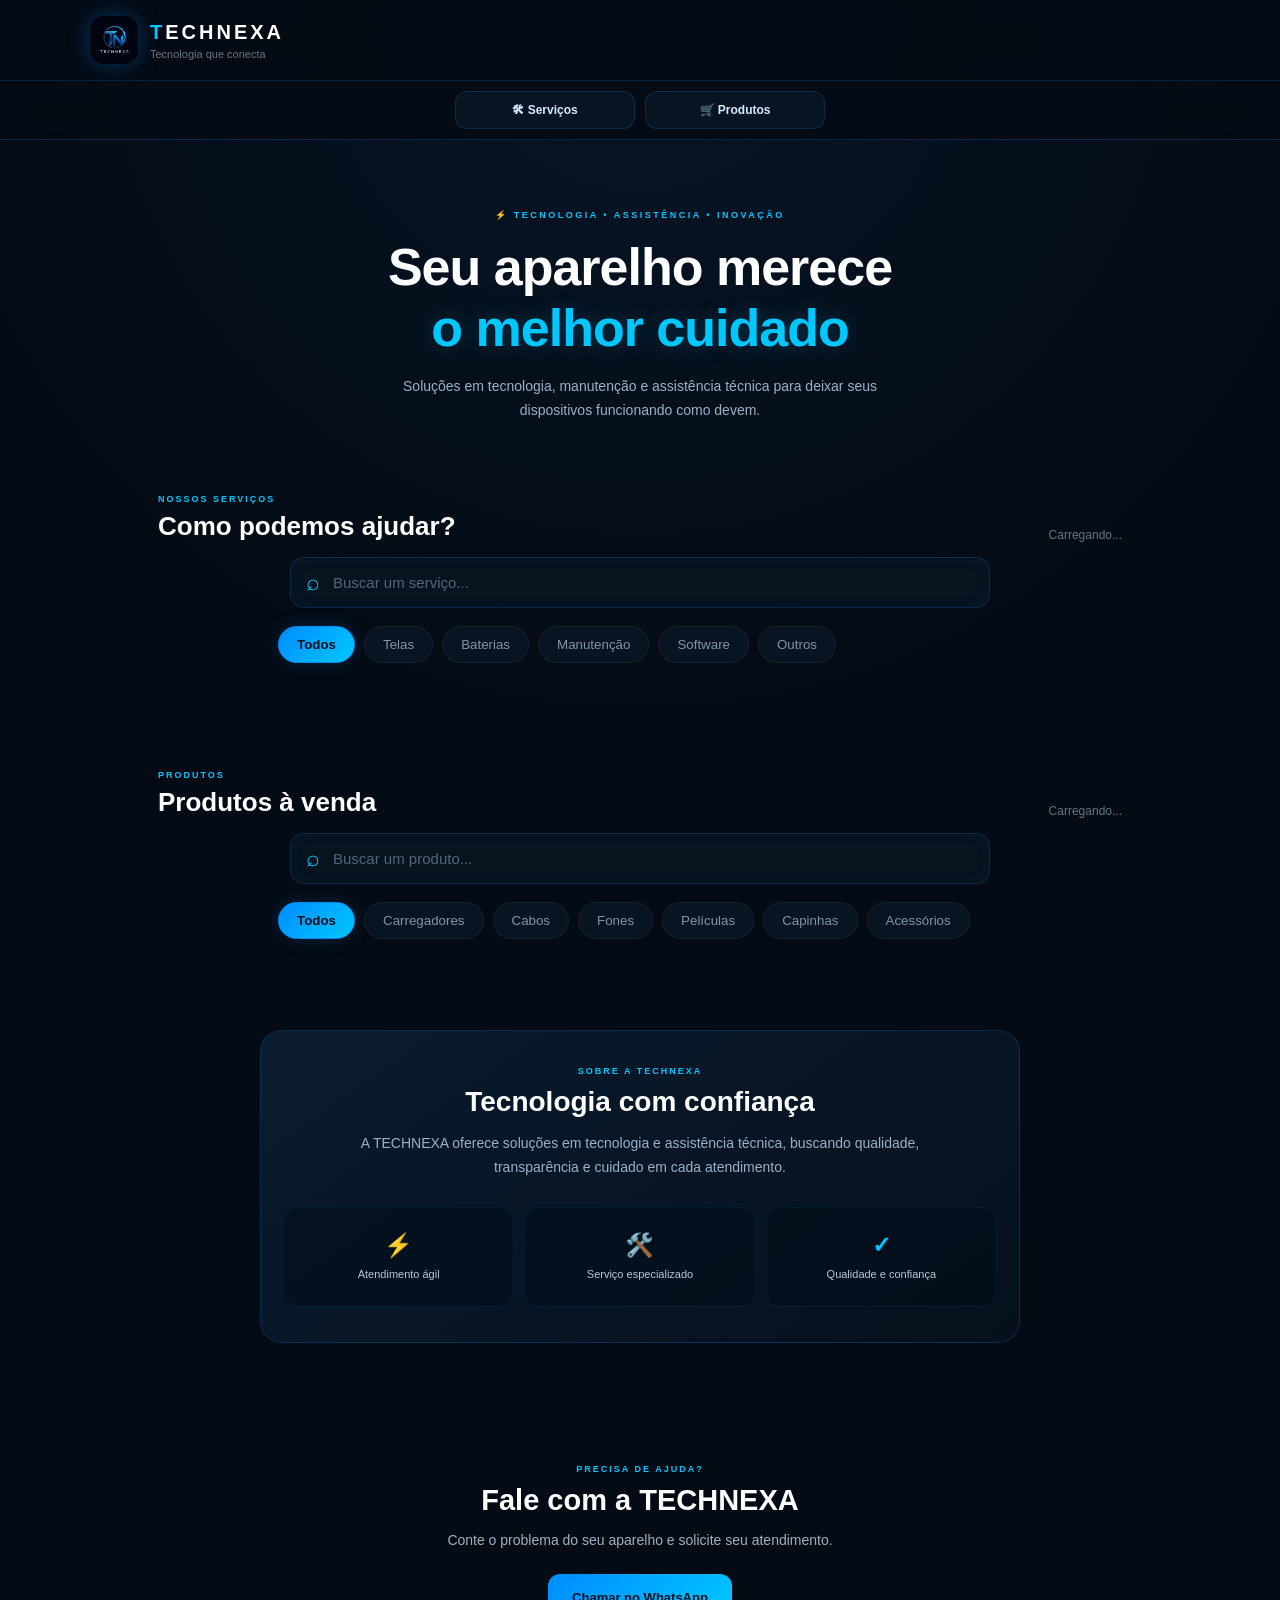
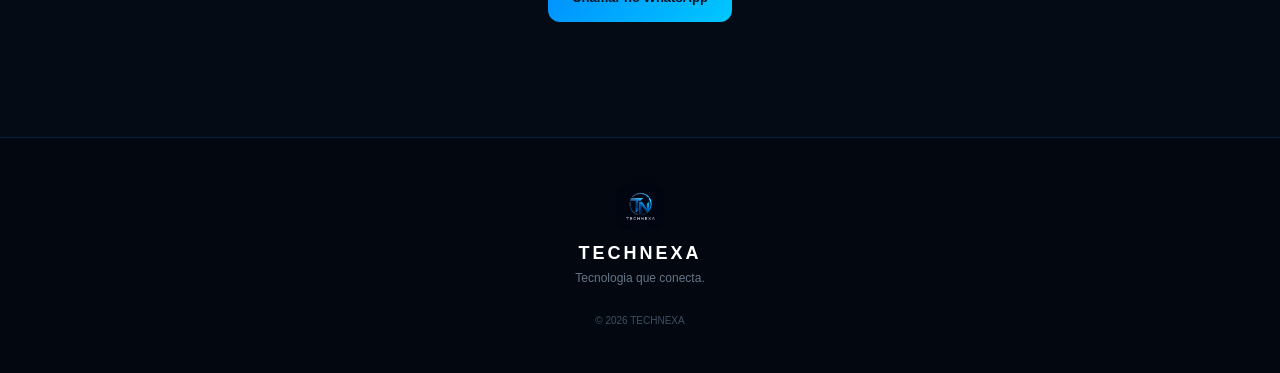
==== index.html @ b52ec889 "Add files via upload" ====
<!DOCTYPE html>
<html lang="pt-BR">

<head>
    <meta charset="UTF-8">

    <meta
        name="viewport"
        content="width=device-width, initial-scale=1.0"
    >

    <title>TECHNEXA</title>

    <link
        rel="stylesheet"
        href="style.css"
    >

    <link
        rel="manifest"
        href="manifest.json"
    >

    <meta
        name="theme-color"
        content="#07111f"
    >

    <link
        rel="apple-touch-icon"
        href="img/icon-192.png"
    >
</head>

<body>

    <!-- =========================
         TOPO
    ========================== -->

    <header class="topo">

        <div class="logo-area">
<div class="logo-circulo logo-technexa">
    <img
        src="img/logo-technexa.jpeg"
        alt="Logo TECHNEXA"
    >
</div>

            <div>
                <h1>TECHNEXA</h1>

                <p>
                    Tecnologia que conecta
                </p>
            </div>

        </div>

    </header>

    <nav class="atalhos-topo">

    <a
        href="#servicos"
        class="atalho-item"
    >
        🛠 Serviços
    </a>

    <a
        href="#produtos"
        class="atalho-item"
    >
        🛒 Produtos
    </a>

</nav>

    <main>

        <!-- =========================
             APRESENTAÇÃO
        ========================== -->

        <section class="hero">

            <span class="hero-detalhe">
                ⚡ TECNOLOGIA • ASSISTÊNCIA • INOVAÇÃO
            </span>

            <h2>
                Seu aparelho merece
                <span>
                    o melhor cuidado
                </span>
            </h2>

            <p>
                Soluções em tecnologia, manutenção
                e assistência técnica para deixar
                seus dispositivos funcionando
                como devem.
            </p>

            
        </section>


        <!-- =========================
             SERVIÇOS
        ========================== -->
<section
    class="titulo-produtos"
    id="servicos"
>

            <div>

                <span>
                    NOSSOS SERVIÇOS
                </span>

                <h2>
                    Como podemos ajudar?
                </h2>

            </div>

            <p id="quantidadeProdutos">
                Carregando...
            </p>

        </section>


        <!-- BUSCA -->

        <section class="busca-area">

            <div class="busca">

                <span>⌕</span>

                <input
                    type="text"
                    id="campoBusca"
                    placeholder="Buscar um serviço..."
                >

            </div>

        </section>


        <!-- CATEGORIAS -->

        <section class="categorias">

            <button
                class="categoria ativa"
                data-categoria="todos"
            >
                Todos
            </button>

            <button
                class="categoria"
                data-categoria="telas"
            >
                Telas
            </button>

            <button
                class="categoria"
                data-categoria="baterias"
            >
                Baterias
            </button>

            <button
                class="categoria"
                data-categoria="manutencao"
            >
                Manutenção
            </button>

            <button
                class="categoria"
                data-categoria="software"
            >
                Software
            </button>

            <button
                class="categoria"
                data-categoria="outros"
            >
                Outros
            </button>

        </section>


        <!-- LISTA DE SERVIÇOS -->

        <section
            class="produtos"
            id="listaProdutos"
        ></section>


        <!-- SEM RESULTADOS -->

        <div
            class="sem-resultados"
            id="semResultados"
        >

            <div>⚙</div>

            <h3>
                Nenhum serviço encontrado
            </h3>

            <p>
                Não encontramos nenhum serviço
                com essa busca.
            </p>

        </div>

<!-- =========================
     PRODUTOS À VENDA
========================== -->

<section
    class="titulo-produtos"
    id="produtos"
>

    <div>
        <span>
            PRODUTOS
        </span>

        <h2>
            Produtos à venda
        </h2>
    </div>

    <p id="quantidadeProdutosVenda">
        Carregando...
    </p>

</section>


<section class="busca-area">

    <div class="busca">

        <span>⌕</span>

        <input
            type="text"
            id="campoBuscaProdutos"
            placeholder="Buscar um produto..."
        >

    </div>

</section>


<section class="categorias">

    <button
        class="categoria-produto ativa"
        data-categoria="todos"
    >
        Todos
    </button>

    <button
        class="categoria-produto"
        data-categoria="carregadores"
    >
        Carregadores
    </button>

    <button
        class="categoria-produto"
        data-categoria="cabos"
    >
        Cabos
    </button>

    <button
        class="categoria-produto"
        data-categoria="fones"
    >
        Fones
    </button>

    <button
        class="categoria-produto"
        data-categoria="peliculas"
    >
        Películas
    </button>

    <button
        class="categoria-produto"
        data-categoria="capinhas"
    >
        Capinhas
    </button>

    <button
        class="categoria-produto"
        data-categoria="acessorios"
    >
        Acessórios
    </button>

</section>


<section
    class="produtos"
    id="listaProdutosVenda"
></section>


<div
    class="sem-resultados"
    id="semResultadosProdutos"
>
    <div>📦</div>

    <h3>
        Nenhum produto encontrado
    </h3>

    <p>
        Não encontramos produtos com essa busca.
    </p>
</div>
        <!-- =========================
             SOBRE
        ========================== -->

        <section class="sobre-technexa">

            <span class="sobre-mini">
                SOBRE A TECHNEXA
            </span>

            <h2>
                Tecnologia com confiança
            </h2>

            <p>
                A TECHNEXA oferece soluções
                em tecnologia e assistência técnica,
                buscando qualidade, transparência
                e cuidado em cada atendimento.
            </p>

            <div class="vantagens-technexa">

                <div class="vantagem">
                    <strong>⚡</strong>
                    <span>Atendimento ágil</span>
                </div>

                <div class="vantagem">
                    <strong>🛠️</strong>
                    <span>Serviço especializado</span>
                </div>

                <div class="vantagem">
                    <strong>✓</strong>
                    <span>Qualidade e confiança</span>
                </div>

            </div>

        </section>


        <!-- =========================
             CHAMADA WHATSAPP
        ========================== -->

        <section class="chamada-whatsapp">

            <span>
                PRECISA DE AJUDA?
            </span>

            <h2>
                Fale com a TECHNEXA
            </h2>

            <p>
                Conte o problema do seu aparelho
                e solicite seu atendimento.
            </p>

            <a
                href="https://wa.me/5591984328738"
                target="_blank"
                class="botao-contato"
            >
                Chamar no WhatsApp
            </a>

        </section>

    </main>


    <!-- =========================
         RODAPÉ
    ========================== -->

    <footer>
<div class="footer-logo footer-logo-imagem">
    <img
        src="img/logo-technexa.jpeg"
        alt="Logo TECHNEXA"
    >
</div>

        <h2>
            TECHNEXA
        </h2>

        <p>
            Tecnologia que conecta.
        </p>

        <span>
            © 2026 TECHNEXA
        </span>

    </footer>


    <!-- =========================
         IMAGEM AMPLIADA
    ========================== -->

    <div
        class="modal-imagem"
        id="modalImagem"
    >

        <button
            class="fechar-modal"
            id="fecharModal"
        >
            ×
        </button>

        <div class="modal-conteudo">

            <img
                id="imagemAmpliada"
                src=""
                alt="Imagem ampliada"
            >

        </div>

    </div>


    <!-- SUPABASE -->

    <script
        src="https://cdn.jsdelivr.net/npm/@supabase/supabase-js@2"
    ></script>


    <!-- JAVASCRIPT -->

    <script src="script.js"></script>


    <!-- PWA -->

    <script>

        if ("serviceWorker" in navigator) {

            window.addEventListener(
                "load",
                () => {

                    navigator.serviceWorker
                        .register("./service-worker.js")
                        .then(() => {

                            console.log(
                                "TECHNEXA instalada como PWA."
                            );

                        })
                        .catch(error => {

                            console.error(
                                "Erro no Service Worker:",
                                error
                            );

                        });

                }
            );

        }

    </script>

</body>

</html>
---- style.css ----
/* =========================
   CONFIGURAÇÕES
========================= */

* {
    margin: 0;
    padding: 0;
    box-sizing: border-box;
}

:root {
    --fundo: #050b14;
    --fundo-card: #081421;
    --fundo-card-2: #0b1b2c;

    --azul: #008cff;
    --azul-claro: #00c8ff;
    --azul-escuro: #0068c9;

    --branco: #ffffff;
    --cinza: #9fb0c2;
    --cinza-escuro: #657486;

    --borda: rgba(0, 140, 255, 0.20);
    --borda-forte: rgba(0, 200, 255, 0.35);
}

html {
    scroll-behavior: smooth;
}

body {
    font-family: Arial, Helvetica, sans-serif;
    background:
        radial-gradient(
            circle at top,
            rgba(0, 140, 255, 0.08),
            transparent 35%
        ),
        var(--fundo);

    color: var(--branco);

    min-height: 100vh;
}


/* =========================
   TOPO
========================= */

.topo {
    position: sticky;
    top: 0;

    z-index: 100;

    padding: 16px 18px;

    background: rgba(5, 11, 20, 0.94);

    backdrop-filter: blur(14px);

    border-bottom: 1px solid var(--borda);
}

.logo-area {
    max-width: 1100px;

    margin: auto;

    display: flex;
    align-items: center;

    gap: 12px;
}

.logo-circulo {
    width: 48px;
    height: 48px;

    border-radius: 14px;

    display: flex;
    align-items: center;
    justify-content: center;

    background:
        linear-gradient(
            135deg,
            var(--azul),
            var(--azul-claro)
        );

    color: #00111f;

    font-size: 18px;
    font-weight: 900;

    box-shadow:
        0 0 22px rgba(0, 140, 255, 0.35);
}

.logo-area h1 {
    font-size: 20px;

    letter-spacing: 3px;

    font-weight: 900;

    color: var(--branco);
}

.logo-area h1::first-letter {
    color: var(--azul-claro);
}

.logo-area p {
    color: var(--cinza-escuro);

    font-size: 11px;

    margin-top: 4px;
}


/* =========================
   HERO
========================= */

.hero {
    max-width: 760px;

    margin: auto;

    padding: 70px 20px 45px;

    text-align: center;
}

.hero-detalhe {
    display: block;

    margin-bottom: 20px;

    color: var(--azul-claro);

    font-size: 9px;

    font-weight: bold;

    letter-spacing: 2.5px;
}

.hero h2 {
    font-size: 38px;

    line-height: 1.05;

    letter-spacing: -1px;

    font-weight: 800;
}

.hero h2 span {
    display: block;

    margin-top: 6px;

    color: var(--azul-claro);

    text-shadow:
        0 0 20px rgba(0, 200, 255, 0.22);
}

.hero p {
    max-width: 540px;

    margin: 20px auto 0;

    color: var(--cinza);

    font-size: 14px;

    line-height: 1.7;
}

.botao-hero {
    display: inline-flex;

    align-items: center;
    justify-content: center;

    margin-top: 25px;

    min-height: 48px;

    padding: 0 22px;

    border-radius: 12px;

    background:
        linear-gradient(
            135deg,
            var(--azul),
            var(--azul-claro)
        );

    color: #00111f;

    text-decoration: none;

    font-size: 13px;

    font-weight: 900;

    box-shadow:
        0 8px 30px rgba(0, 140, 255, 0.20);

    transition: 0.2s;
}

.botao-hero:active {
    transform: scale(0.97);
}


/* =========================
   BUSCA
========================= */

.busca-area {
    padding: 0 18px;
}

.busca {
    max-width: 700px;

    margin: auto;

    padding: 0 15px;

    display: flex;
    align-items: center;

    gap: 8px;

    background: rgba(8, 20, 33, 0.90);

    border: 1px solid var(--borda);

    border-radius: 14px;

    box-shadow:
        inset 0 0 20px rgba(0, 140, 255, 0.025);
}

.busca span {
    color: var(--azul-claro);

    font-size: 23px;
}

.busca input {
    width: 100%;

    padding: 16px 5px;

    border: none;
    outline: none;

    background: transparent;

    color: var(--branco);

    font-size: 15px;
}

.busca input::placeholder {
    color: #536779;
}


/* =========================
   CATEGORIAS
========================= */

.categorias {
    max-width: 760px;

    margin: auto;

    padding: 18px;

    display: flex;

    gap: 9px;

    overflow-x: auto;

    scrollbar-width: none;
}

.categorias::-webkit-scrollbar {
    display: none;
}

.categoria {
    white-space: nowrap;

    padding: 10px 18px;

    border-radius: 30px;

    border: 1px solid rgba(255, 255, 255, 0.06);

    background: #081421;

    color: #8294a6;

    cursor: pointer;

    transition: 0.2s;
}

.categoria.ativa {
    color: #00111f;

    border-color: var(--azul);

    background:
        linear-gradient(
            135deg,
            var(--azul),
            var(--azul-claro)
        );

    font-weight: bold;

    box-shadow:
        0 0 18px rgba(0, 140, 255, 0.18);
}


/* =========================
   TÍTULO SERVIÇOS
========================= */

.titulo-produtos {
    max-width: 1000px;

    margin: 20px auto 15px;

    padding: 0 18px;

    display: flex;

    align-items: end;
    justify-content: space-between;

    gap: 15px;
}

.titulo-produtos span {
    color: var(--azul-claro);

    font-size: 9px;

    letter-spacing: 2px;

    font-weight: bold;
}

.titulo-produtos h2 {
    margin-top: 5px;

    font-size: 26px;

    font-weight: 700;
}

.titulo-produtos p {
    color: #617486;

    font-size: 12px;

    white-space: nowrap;
}


/* =========================
   SERVIÇOS
========================= */

.produtos {
    max-width: 1000px;

    margin: auto;

    padding: 8px 16px 55px;

    display: grid;

    grid-template-columns:
        repeat(2, 1fr);

    gap: 13px;
}

.produto-card {
    overflow: hidden;

    border-radius: 16px;

    background:
        linear-gradient(
            180deg,
            #0b1928,
            #07121e
        );

    border: 1px solid rgba(0, 140, 255, 0.10);

    transition: 0.2s;

    box-shadow:
        0 10px 35px rgba(0, 0, 0, 0.20);
}

.produto-card:active {
    transform: scale(0.98);
}


/* =========================
   IMAGEM
========================= */

.produto-imagem {
    width: 100%;

    aspect-ratio: 1 / 1.1;

    position: relative;

    overflow: hidden;

    background:
        linear-gradient(
            145deg,
            #0c2237,
            #06111d
        );
}

.produto-imagem img {
    width: 100%;
    height: 100%;

    object-fit: cover;

    cursor: zoom-in;

    transition: 0.3s;
}


/* =========================
   ETIQUETA
========================= */

.etiqueta {
    position: absolute;

    top: 9px;
    left: 9px;

    padding: 6px 9px;

    border-radius: 20px;

    background: rgba(2, 13, 24, 0.82);

    backdrop-filter: blur(8px);

    border: 1px solid rgba(0, 200, 255, 0.25);

    color: var(--azul-claro);

    font-size: 8px;

    letter-spacing: 1px;

    font-weight: bold;
}


/* =========================
   INFORMAÇÕES
========================= */

.produto-info {
    padding: 13px;
}

.produto-categoria {
    color: var(--azul-claro);

    font-size: 8px;

    font-weight: bold;

    letter-spacing: 1.4px;

    text-transform: uppercase;
}

.produto-info h3 {
    margin: 7px 0;

    font-size: 16px;

    line-height: 1.25;

    font-weight: 700;
}

.produto-preco {
    margin-bottom: 12px;

    color: #d5ecff;

    font-size: 16px;

    font-weight: bold;
}


/* =========================
   BOTÕES
========================= */

.botao-whatsapp {
    width: 100%;

    padding: 11px 6px;

    border: none;

    border-radius: 9px;

    background:
        linear-gradient(
            135deg,
            var(--azul),
            var(--azul-claro)
        );

    color: #00111f;

    font-size: 11px;

    font-weight: 900;

    cursor: pointer;
}

.botao-whatsapp:active {
    transform: scale(0.97);
}


/* =========================
   SEM RESULTADOS
========================= */

.sem-resultados {
    display: none;

    padding: 50px 20px;

    text-align: center;
}

.sem-resultados div {
    margin-bottom: 10px;

    color: var(--azul-claro);

    font-size: 40px;
}

.sem-resultados h3 {
    font-size: 20px;
}

.sem-resultados p {
    margin-top: 7px;

    color: var(--cinza);

    font-size: 13px;
}


/* =========================
   SOBRE A TECHNEXA
========================= */

.sobre-technexa {
    max-width: 760px;

    margin: 10px auto 70px;

    padding: 35px 22px;

    text-align: center;

    border-radius: 22px;

    background:
        linear-gradient(
            145deg,
            rgba(11, 30, 49, 0.90),
            rgba(6, 17, 29, 0.95)
        );

    border: 1px solid var(--borda);
}

.sobre-mini {
    display: block;

    margin-bottom: 10px;

    color: var(--azul-claro);

    font-size: 9px;

    font-weight: bold;

    letter-spacing: 2px;
}

.sobre-technexa h2 {
    font-size: 28px;
}

.sobre-technexa > p {
    max-width: 560px;

    margin: 14px auto 0;

    color: var(--cinza);

    font-size: 14px;

    line-height: 1.7;
}

.vantagens-technexa {
    margin-top: 28px;

    display: grid;

    grid-template-columns:
        repeat(3, 1fr);

    gap: 10px;
}

.vantagem {
    min-height: 100px;

    padding: 15px 8px;

    display: flex;
    flex-direction: column;

    align-items: center;
    justify-content: center;

    gap: 8px;

    border-radius: 14px;

    background: rgba(3, 15, 27, 0.65);

    border: 1px solid rgba(0, 140, 255, 0.10);
}

.vantagem strong {
    color: var(--azul-claro);

    font-size: 23px;
}

.vantagem span {
    color: #b8c7d5;

    font-size: 11px;

    line-height: 1.35;
}


/* =========================
   CHAMADA WHATSAPP
========================= */

.chamada-whatsapp {
    max-width: 760px;

    margin: 0 auto 70px;

    padding: 45px 20px;

    text-align: center;
}

.chamada-whatsapp > span {
    color: var(--azul-claro);

    font-size: 9px;

    font-weight: bold;

    letter-spacing: 2px;
}

.chamada-whatsapp h2 {
    margin-top: 8px;

    font-size: 29px;
}

.chamada-whatsapp p {
    margin: 12px auto 22px;

    max-width: 440px;

    color: var(--cinza);

    font-size: 14px;

    line-height: 1.6;
}

.botao-contato {
    display: inline-flex;

    align-items: center;
    justify-content: center;

    min-height: 48px;

    padding: 0 24px;

    border-radius: 12px;

    background:
        linear-gradient(
            135deg,
            var(--azul),
            var(--azul-claro)
        );

    color: #00111f;

    text-decoration: none;

    font-size: 13px;

    font-weight: 900;
}


/* =========================
   RODAPÉ
========================= */

footer {
    padding: 45px 20px;

    text-align: center;

    border-top: 1px solid var(--borda);

    background: #030810;
}

.footer-logo {
    width: 48px;
    height: 48px;

    margin: auto;

    border-radius: 14px;

    display: flex;
    align-items: center;
    justify-content: center;

    background:
        linear-gradient(
            135deg,
            var(--azul),
            var(--azul-claro)
        );

    color: #00111f;

    font-weight: 900;
}

footer h2 {
    margin-top: 12px;

    color: var(--branco);

    font-size: 18px;

    letter-spacing: 3px;
}

footer p {
    margin: 7px 0 25px;

    color: #657486;

    font-size: 12px;
}

footer span {
    color: #3f5061;

    font-size: 10px;
}


/* =========================
   ADMINISTRAÇÃO
========================= */

.admin-body {
    min-height: 100vh;

    background: var(--fundo);
}

.admin-topo {
    position: sticky;
    top: 0;

    z-index: 100;

    padding: 18px;

    display: flex;

    justify-content: space-between;
    align-items: center;

    gap: 15px;

    background: rgba(5, 11, 20, 0.96);

    backdrop-filter: blur(14px);

    border-bottom: 1px solid var(--borda);
}

.admin-mini {
    color: var(--azul-claro);

    font-size: 9px;

    letter-spacing: 2px;
}

.admin-topo h1 {
    margin-top: 3px;

    font-size: 20px;
}

.admin-topo-acoes {
    display: flex;

    align-items: center;

    gap: 8px;
}

.botao-voltar-site {
    padding: 10px 14px;

    border-radius: 9px;

    background: var(--azul);

    color: white;

    text-decoration: none;

    font-size: 12px;

    font-weight: bold;
}

.botao-sair {
    padding: 10px 13px;

    border-radius: 9px;

    border: 1px solid #1a344b;

    background: #091522;

    color: #9fb0c2;

    font-size: 12px;

    font-weight: bold;

    cursor: pointer;
}

.admin-container {
    width: 100%;

    max-width: 900px;

    margin: auto;

    padding: 18px;
}

.admin-resumo {
    margin-bottom: 18px;

    display: grid;

    grid-template-columns:
        repeat(3, 1fr);

    gap: 10px;
}

.resumo-card {
    padding: 15px 10px;

    text-align: center;

    border-radius: 13px;

    background: var(--fundo-card);

    border: 1px solid var(--borda);
}

.resumo-card span {
    display: block;

    margin-bottom: 6px;

    color: #6e8295;

    font-size: 10px;
}

.resumo-card strong {
    color: var(--azul-claro);

    font-size: 23px;
}

.admin-card {
    margin-bottom: 18px;

    padding: 18px;

    border-radius: 17px;

    background: var(--fundo-card);

    border: 1px solid rgba(0, 140, 255, 0.10);
}

.admin-titulo {
    margin-bottom: 18px;
}

.admin-titulo span {
    color: var(--azul-claro);

    font-size: 9px;

    letter-spacing: 2px;
}

.admin-titulo h2 {
    margin-top: 5px;

    font-size: 23px;
}

.campo {
    margin-bottom: 15px;
}

.campo label {
    display: block;

    margin-bottom: 7px;

    color: #aebdca;

    font-size: 12px;
}
.campo input,
.campo select,
.campo textarea {
    width: 100%;

    padding: 14px;

    border-radius: 10px;

    border: 1px solid #17304a;

    outline: none;

    background: #050e18;

    color: white;
}
.campo input:focus,
.campo select:focus,
.campo textarea:focus {
    border-color: var(--azul);
}
.campo textarea {
    resize: vertical;
    font-family: Arial, Helvetica, sans-serif;
}

.admin-botoes {
    display: flex;

    gap: 10px;
}

.botao-salvar,
.botao-cancelar {
    flex: 1;

    padding: 13px;

    border-radius: 10px;

    cursor: pointer;

    font-weight: bold;
}

.botao-salvar {
    border: none;

    background:
        linear-gradient(
            135deg,
            var(--azul),
            var(--azul-claro)
        );

    color: #00111f;
}

.botao-cancelar {
    display: none;

    border: 1px solid #1f3c55;

    background: transparent;

    color: #96a7b7;
}


/* =========================
   PRODUTOS ADMIN
========================= */

.admin-produto {
    display: flex;

    align-items: center;

    gap: 12px;

    padding: 12px 0;

    border-bottom: 1px solid #10283c;
}

.admin-produto:last-child {
    border-bottom: none;
}

.admin-produto img {
    width: 70px;
    height: 70px;

    object-fit: cover;

    border-radius: 10px;

    background: #07131f;
}

.admin-produto-info {
    flex: 1;
}

.admin-produto-info h3 {
    margin-bottom: 4px;

    font-size: 15px;
}

.admin-produto-info p {
    color: var(--azul-claro);

    font-size: 13px;

    font-weight: bold;
}

.admin-produto-info span {
    display: block;

    margin-top: 4px;

    color: #63778a;

    font-size: 10px;
}

.admin-acoes {
    display: flex;

    flex-direction: column;

    gap: 6px;
}

.admin-acoes button {
    padding: 8px 10px;

    border: none;

    border-radius: 7px;

    cursor: pointer;

    font-size: 10px;

    font-weight: bold;
}

.botao-editar {
    background: var(--azul);

    color: white;
}

.botao-excluir {
    background: #271014;

    color: #ff909b;

    border: 1px solid #522029 !important;
}

.status-disponivel {
    color: #63df9e !important;
}

.status-esgotado {
    color: #ff8791 !important;
}


/* =========================
   LOGIN ADMIN
========================= */

.login-container {
    min-height: 100vh;

    padding: 25px 18px;

    display: flex;

    align-items: center;
    justify-content: center;

    background:
        radial-gradient(
            circle at top,
            rgba(0, 140, 255, 0.16),
            #050b14 45%
        );
}

.login-card {
    width: 100%;

    max-width: 420px;

    padding: 30px 22px;

    text-align: center;

    border-radius: 20px;

    background: #07131f;

    border: 1px solid var(--borda);
}

.login-logo {
    width: 65px;
    height: 65px;

    margin: 0 auto 18px;

    border-radius: 18px;

    display: flex;

    align-items: center;
    justify-content: center;

    background:
        linear-gradient(
            135deg,
            var(--azul),
            var(--azul-claro)
        );

    color: #00111f;

    font-size: 23px;

    font-weight: 900;
}

.login-mini {
    color: var(--azul-claro);

    font-size: 9px;

    letter-spacing: 3px;
}

.login-card h1 {
    margin: 8px 0 10px;

    font-size: 28px;
}

.login-texto {
    margin-bottom: 25px;

    color: #7e90a0;

    font-size: 13px;

    line-height: 1.6;
}

.login-card .campo {
    text-align: left;
}

.botao-login {
    width: 100%;

    padding: 14px;

    border: none;

    border-radius: 10px;

    background:
        linear-gradient(
            135deg,
            var(--azul),
            var(--azul-claro)
        );

    color: #00111f;

    font-size: 14px;

    font-weight: 900;

    cursor: pointer;
}

.botao-login:disabled {
    opacity: 0.5;

    cursor: wait;
}

.mensagem-login {
    min-height: 20px;

    margin-top: 12px;

    font-size: 12px;
}

.link-voltar-loja {
    display: inline-block;

    margin-top: 20px;

    color: #667a8d;

    text-decoration: none;

    font-size: 12px;
}


/* =========================
   FOTO ADMIN
========================= */

.ajuda-foto {
    margin-top: 7px;

    color: #627487;

    font-size: 10px;

    line-height: 1.5;
}

.campo input[type="file"] {
    color: #8295a6;
}

.campo input[type="file"]::file-selector-button {
    margin-right: 10px;

    padding: 9px 12px;

    border: none;

    border-radius: 7px;

    background: var(--azul);

    color: white;

    font-weight: bold;

    cursor: pointer;
}


/* =========================
   PREVIEW
========================= */

.area-preview {
    margin-bottom: 18px;
}

.area-preview span {
    display: block;

    margin-bottom: 8px;

    color: #76899c;

    font-size: 11px;
}

.area-preview img {
    display: block;

    width: 150px;
    height: 150px;

    object-fit: cover;

    border-radius: 14px;

    border: 1px solid var(--borda);
}


/* =========================
   MENSAGENS
========================= */

.mensagem-produto {
    min-height: 20px;

    margin-top: 12px;

    text-align: center;

    font-size: 12px;
}

.admin-carregando {
    padding: 25px 10px;

    color: #708396;

    text-align: center;

    font-size: 13px;
}


/* =========================
   FOTO AMPLIADA
========================= */

.modal-imagem {
    position: fixed;

    inset: 0;

    width: 100%;
    height: 100%;

    display: none;

    align-items: center;
    justify-content: center;

    overflow: hidden;

    z-index: 9999;

    background: rgba(0, 6, 12, 0.97);
}

.modal-imagem.ativo {
    display: flex;
}

.modal-conteudo {
    width: 100%;
    height: 100%;

    padding: 60px 15px 30px;

    display: flex;

    align-items: center;
    justify-content: center;

    overflow: auto;
}

.modal-conteudo img {
    display: block;

    max-width: 95%;
    max-height: 85vh;

    width: auto;
    height: auto;

    object-fit: contain;

    border-radius: 10px;

    cursor: zoom-in;

    transition: transform 0.25s ease;

    transform-origin: center center;

    box-shadow:
        0 0 30px rgba(0, 140, 255, 0.14);
}

.modal-conteudo img.zoom {
    transform: scale(2);

    cursor: zoom-out;
}

.fechar-modal {
    position: fixed;

    top: 18px;
    right: 18px;

    width: 44px;
    height: 44px;

    z-index: 10000;

    display: flex;

    align-items: center;
    justify-content: center;

    border-radius: 50%;

    border: 1px solid rgba(0, 200, 255, 0.32);

    background: rgba(4, 17, 29, 0.94);

    color: white;

    font-size: 30px;

    line-height: 1;

    cursor: pointer;
}

.fechar-modal:active {
    transform: scale(0.92);
}


/* =========================
   RESPONSIVO
========================= */

@media (min-width: 700px) {

    .produtos {
        grid-template-columns:
            repeat(3, 1fr);
    }

    .hero h2 {
        font-size: 52px;
    }

    .admin-topo {
        padding-left: 30px;
        padding-right: 30px;
    }

    .admin-card {
        padding: 25px;
    }

}


@media (max-width: 500px) {

    .hero {
        padding-top: 55px;
    }

    .hero h2 {
        font-size: 35px;
    }

    .sobre-technexa {
        margin-left: 16px;
        margin-right: 16px;
    }

    .vantagens-technexa {
        gap: 7px;
    }

    .vantagem {
        padding-left: 5px;
        padding-right: 5px;
    }

    .admin-topo h1 {
        font-size: 16px;
    }

    .admin-topo-acoes {
        gap: 5px;
    }

    .botao-voltar-site,
    .botao-sair {
        padding: 9px 10px;

        font-size: 10px;
    }

}
.categoria-produto {
    white-space: nowrap;

    padding: 10px 18px;

    border-radius: 30px;

    border: 1px solid rgba(255, 255, 255, 0.06);

    background: #081421;

    color: #8294a6;

    cursor: pointer;

    transition: 0.2s;
}

.categoria-produto.ativa {
    color: #00111f;

    border-color: var(--azul);

    background:
        linear-gradient(
            135deg,
            var(--azul),
            var(--azul-claro)
        );

    font-weight: bold;

    box-shadow:
        0 0 18px rgba(0, 140, 255, 0.18);
}
/* =========================
   ATALHOS DO TOPO
========================= */

.atalhos-topo {
    position: sticky;
    top: 81px;

    z-index: 90;

    display: flex;
    justify-content: center;

    gap: 10px;

    padding: 10px 15px;

    background: rgba(5, 11, 20, 0.92);

    backdrop-filter: blur(12px);

    border-bottom: 1px solid var(--borda);
}

.atalho-item {
    flex: 1;

    max-width: 180px;

    padding: 11px 15px;

    text-align: center;

    border-radius: 12px;

    border: 1px solid var(--borda);

    background: #081421;

    color: #d7eaff;

    text-decoration: none;

    font-size: 12px;

    font-weight: bold;

    transition: 0.2s;
}

.atalho-item:active {
    transform: scale(0.96);

    background: var(--azul);

    color: white;
}

#servicos,
#produtos {
    scroll-margin-top: 145px;
}
.logo-technexa {
    overflow: hidden;
    padding: 0;
    background: #050b14;
}

.logo-technexa img {
    width: 100%;
    height: 100%;
    object-fit: cover;
    display: block;
}
.footer-logo-imagem {
    overflow: hidden;
    padding: 0;
    background: #050b14;
}

.footer-logo-imagem img {
    width: 100%;
    height: 100%;
    object-fit: cover;
    display: block;
}
/* =========================
   DESCRIÇÃO DOS CARDS
========================= */

.produto-descricao {
    margin: 7px 0 10px;

    color: #8295a7;

    font-size: 11px;

    line-height: 1.5;

    display: -webkit-box;

    -webkit-line-clamp: 3;
    -webkit-box-orient: vertical;

    overflow: hidden;
}
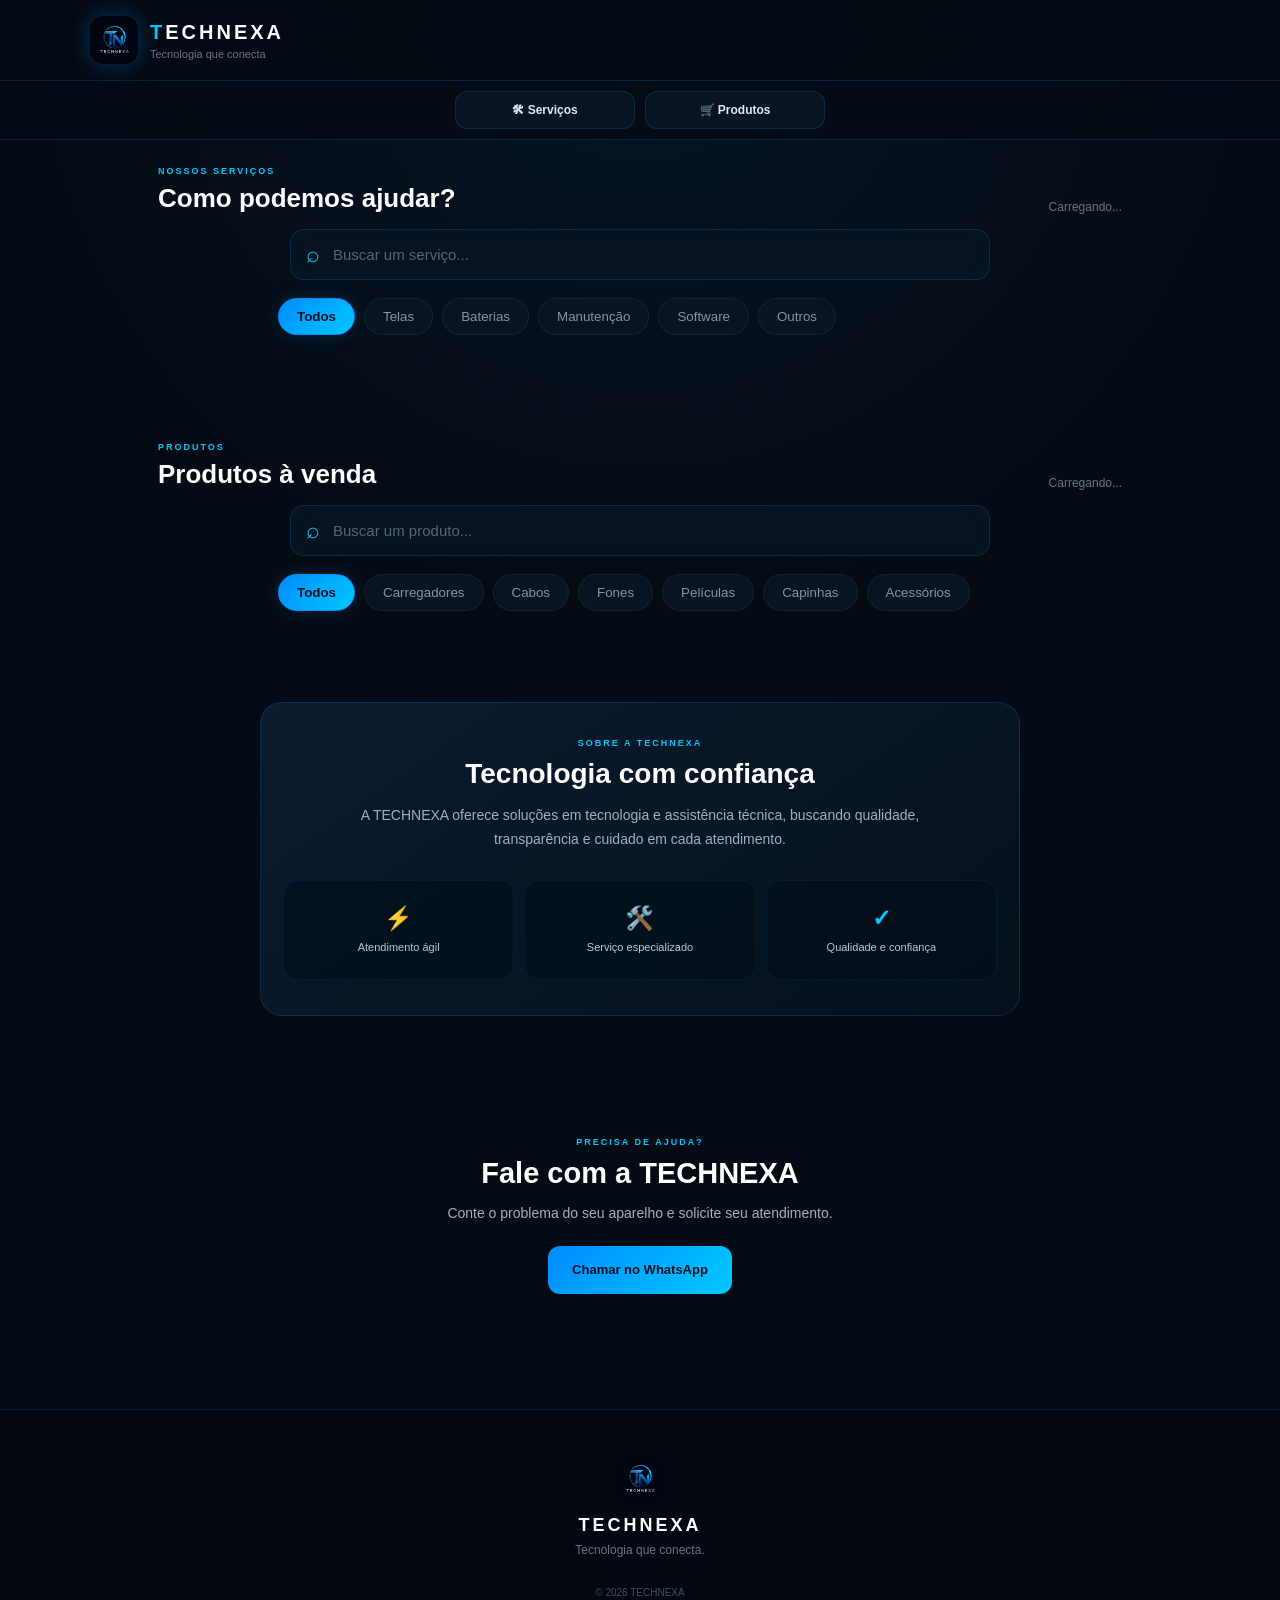
==== commit 0c82eec5: "Remove apresentacao inicial da TECHNEXA" ====
--- a/index.html
+++ b/index.html
@@ -1,531 +1,508 @@
-<!DOCTYPE html>
-<html lang="pt-BR">
-
-<head>
-    <meta charset="UTF-8">
-
-    <meta
-        name="viewport"
-        content="width=device-width, initial-scale=1.0"
-    >
-
-    <title>TECHNEXA</title>
-
-    <link
-        rel="stylesheet"
-        href="style.css"
-    >
-
-    <link
-        rel="manifest"
-        href="manifest.json"
-    >
-
-    <meta
-        name="theme-color"
-        content="#07111f"
-    >
-
-    <link
-        rel="apple-touch-icon"
-        href="img/icon-192.png"
-    >
-</head>
-
-<body>
-
-    <!-- =========================
-         TOPO
-    ========================== -->
-
-    <header class="topo">
-
-        <div class="logo-area">
-<div class="logo-circulo logo-technexa">
-    <img
-        src="img/logo-technexa.jpeg"
-        alt="Logo TECHNEXA"
-    >
-</div>
-
-            <div>
-                <h1>TECHNEXA</h1>
-
-                <p>
-                    Tecnologia que conecta
-                </p>
-            </div>
-
-        </div>
-
-    </header>
-
-    <nav class="atalhos-topo">
-
-    <a
-        href="#servicos"
-        class="atalho-item"
-    >
-        🛠 Serviços
-    </a>
-
-    <a
-        href="#produtos"
-        class="atalho-item"
-    >
-        🛒 Produtos
-    </a>
-
-</nav>
-
-    <main>
-
-        <!-- =========================
-             APRESENTAÇÃO
-        ========================== -->
-
-        <section class="hero">
-
-            <span class="hero-detalhe">
-                ⚡ TECNOLOGIA • ASSISTÊNCIA • INOVAÇÃO
-            </span>
-
-            <h2>
-                Seu aparelho merece
-                <span>
-                    o melhor cuidado
-                </span>
-            </h2>
-
-            <p>
-                Soluções em tecnologia, manutenção
-                e assistência técnica para deixar
-                seus dispositivos funcionando
-                como devem.
-            </p>
-
-            
-        </section>
-
-
-        <!-- =========================
-             SERVIÇOS
-        ========================== -->
-<section
-    class="titulo-produtos"
-    id="servicos"
->
-
-            <div>
-
-                <span>
-                    NOSSOS SERVIÇOS
-                </span>
-
-                <h2>
-                    Como podemos ajudar?
-                </h2>
-
-            </div>
-
-            <p id="quantidadeProdutos">
-                Carregando...
-            </p>
-
-        </section>
-
-
-        <!-- BUSCA -->
-
-        <section class="busca-area">
-
-            <div class="busca">
-
-                <span>⌕</span>
-
-                <input
-                    type="text"
-                    id="campoBusca"
-                    placeholder="Buscar um serviço..."
-                >
-
-            </div>
-
-        </section>
-
-
-        <!-- CATEGORIAS -->
-
-        <section class="categorias">
-
-            <button
-                class="categoria ativa"
-                data-categoria="todos"
-            >
-                Todos
-            </button>
-
-            <button
-                class="categoria"
-                data-categoria="telas"
-            >
-                Telas
-            </button>
-
-            <button
-                class="categoria"
-                data-categoria="baterias"
-            >
-                Baterias
-            </button>
-
-            <button
-                class="categoria"
-                data-categoria="manutencao"
-            >
-                Manutenção
-            </button>
-
-            <button
-                class="categoria"
-                data-categoria="software"
-            >
-                Software
-            </button>
-
-            <button
-                class="categoria"
-                data-categoria="outros"
-            >
-                Outros
-            </button>
-
-        </section>
-
-
-        <!-- LISTA DE SERVIÇOS -->
-
-        <section
-            class="produtos"
-            id="listaProdutos"
-        ></section>
-
-
-        <!-- SEM RESULTADOS -->
-
-        <div
-            class="sem-resultados"
-            id="semResultados"
-        >
-
-            <div>⚙</div>
-
-            <h3>
-                Nenhum serviço encontrado
-            </h3>
-
-            <p>
-                Não encontramos nenhum serviço
-                com essa busca.
-            </p>
-
-        </div>
-
-<!-- =========================
-     PRODUTOS À VENDA
-========================== -->
-
-<section
-    class="titulo-produtos"
-    id="produtos"
->
-
-    <div>
-        <span>
-            PRODUTOS
-        </span>
-
-        <h2>
-            Produtos à venda
-        </h2>
-    </div>
-
-    <p id="quantidadeProdutosVenda">
-        Carregando...
-    </p>
-
-</section>
-
-
-<section class="busca-area">
-
-    <div class="busca">
-
-        <span>⌕</span>
-
-        <input
-            type="text"
-            id="campoBuscaProdutos"
-            placeholder="Buscar um produto..."
-        >
-
-    </div>
-
-</section>
-
-
-<section class="categorias">
-
-    <button
-        class="categoria-produto ativa"
-        data-categoria="todos"
-    >
-        Todos
-    </button>
-
-    <button
-        class="categoria-produto"
-        data-categoria="carregadores"
-    >
-        Carregadores
-    </button>
-
-    <button
-        class="categoria-produto"
-        data-categoria="cabos"
-    >
-        Cabos
-    </button>
-
-    <button
-        class="categoria-produto"
-        data-categoria="fones"
-    >
-        Fones
-    </button>
-
-    <button
-        class="categoria-produto"
-        data-categoria="peliculas"
-    >
-        Películas
-    </button>
-
-    <button
-        class="categoria-produto"
-        data-categoria="capinhas"
-    >
-        Capinhas
-    </button>
-
-    <button
-        class="categoria-produto"
-        data-categoria="acessorios"
-    >
-        Acessórios
-    </button>
-
-</section>
-
-
-<section
-    class="produtos"
-    id="listaProdutosVenda"
-></section>
-
-
-<div
-    class="sem-resultados"
-    id="semResultadosProdutos"
->
-    <div>📦</div>
-
-    <h3>
-        Nenhum produto encontrado
-    </h3>
-
-    <p>
-        Não encontramos produtos com essa busca.
-    </p>
-</div>
-        <!-- =========================
-             SOBRE
-        ========================== -->
-
-        <section class="sobre-technexa">
-
-            <span class="sobre-mini">
-                SOBRE A TECHNEXA
-            </span>
-
-            <h2>
-                Tecnologia com confiança
-            </h2>
-
-            <p>
-                A TECHNEXA oferece soluções
-                em tecnologia e assistência técnica,
-                buscando qualidade, transparência
-                e cuidado em cada atendimento.
-            </p>
-
-            <div class="vantagens-technexa">
-
-                <div class="vantagem">
-                    <strong>⚡</strong>
-                    <span>Atendimento ágil</span>
-                </div>
-
-                <div class="vantagem">
-                    <strong>🛠️</strong>
-                    <span>Serviço especializado</span>
-                </div>
-
-                <div class="vantagem">
-                    <strong>✓</strong>
-                    <span>Qualidade e confiança</span>
-                </div>
-
-            </div>
-
-        </section>
-
-
-        <!-- =========================
-             CHAMADA WHATSAPP
-        ========================== -->
-
-        <section class="chamada-whatsapp">
-
-            <span>
-                PRECISA DE AJUDA?
-            </span>
-
-            <h2>
-                Fale com a TECHNEXA
-            </h2>
-
-            <p>
-                Conte o problema do seu aparelho
-                e solicite seu atendimento.
-            </p>
-
-            <a
-                href="https://wa.me/5591984328738"
-                target="_blank"
-                class="botao-contato"
-            >
-                Chamar no WhatsApp
-            </a>
-
-        </section>
-
-    </main>
-
-
-    <!-- =========================
-         RODAPÉ
-    ========================== -->
-
-    <footer>
-<div class="footer-logo footer-logo-imagem">
-    <img
-        src="img/logo-technexa.jpeg"
-        alt="Logo TECHNEXA"
-    >
-</div>
-
-        <h2>
-            TECHNEXA
-        </h2>
-
-        <p>
-            Tecnologia que conecta.
-        </p>
-
-        <span>
-            © 2026 TECHNEXA
-        </span>
-
-    </footer>
-
-
-    <!-- =========================
-         IMAGEM AMPLIADA
-    ========================== -->
-
-    <div
-        class="modal-imagem"
-        id="modalImagem"
-    >
-
-        <button
-            class="fechar-modal"
-            id="fecharModal"
-        >
-            ×
-        </button>
-
-        <div class="modal-conteudo">
-
-            <img
-                id="imagemAmpliada"
-                src=""
-                alt="Imagem ampliada"
-            >
-
-        </div>
-
-    </div>
-
-
-    <!-- SUPABASE -->
-
-    <script
-        src="https://cdn.jsdelivr.net/npm/@supabase/supabase-js@2"
-    ></script>
-
-
-    <!-- JAVASCRIPT -->
-
-    <script src="script.js"></script>
-
-
-    <!-- PWA -->
-
-    <script>
-
-        if ("serviceWorker" in navigator) {
-
-            window.addEventListener(
-                "load",
-                () => {
-
-                    navigator.serviceWorker
-                        .register("./service-worker.js")
-                        .then(() => {
-
-                            console.log(
-                                "TECHNEXA instalada como PWA."
-                            );
-
-                        })
-                        .catch(error => {
-
-                            console.error(
-                                "Erro no Service Worker:",
-                                error
-                            );
-
-                        });
-
-                }
-            );
-
-        }
-
-    </script>
-
-</body>
-
-</html>
+<!DOCTYPE html>
+<html lang="pt-BR">
+
+<head>
+    <meta charset="UTF-8">
+
+    <meta
+        name="viewport"
+        content="width=device-width, initial-scale=1.0"
+    >
+
+    <title>TECHNEXA</title>
+
+    <link
+        rel="stylesheet"
+        href="style.css"
+    >
+
+    <link
+        rel="manifest"
+        href="manifest.json"
+    >
+
+    <meta
+        name="theme-color"
+        content="#07111f"
+    >
+
+    <link
+        rel="apple-touch-icon"
+        href="img/icon-192.png"
+    >
+</head>
+
+<body>
+
+    <!-- =========================
+         TOPO
+    ========================== -->
+
+    <header class="topo">
+
+        <div class="logo-area">
+<div class="logo-circulo logo-technexa">
+    <img
+        src="img/logo-technexa.jpeg"
+        alt="Logo TECHNEXA"
+    >
+</div>
+
+            <div>
+                <h1>TECHNEXA</h1>
+
+                <p>
+                    Tecnologia que conecta
+                </p>
+            </div>
+
+        </div>
+
+    </header>
+
+    <nav class="atalhos-topo">
+
+    <a
+        href="#servicos"
+        class="atalho-item"
+    >
+        🛠 Serviços
+    </a>
+
+    <a
+        href="#produtos"
+        class="atalho-item"
+    >
+        🛒 Produtos
+    </a>
+
+</nav>
+
+    <main>
+
+        <!-- =========================
+             APRESENTAÇÃO
+        ========================== -->
+
+
+        <!-- =========================
+             SERVIÇOS
+        ========================== -->
+<section
+    class="titulo-produtos"
+    id="servicos"
+>
+
+            <div>
+
+                <span>
+                    NOSSOS SERVIÇOS
+                </span>
+
+                <h2>
+                    Como podemos ajudar?
+                </h2>
+
+            </div>
+
+            <p id="quantidadeProdutos">
+                Carregando...
+            </p>
+
+        </section>
+
+
+        <!-- BUSCA -->
+
+        <section class="busca-area">
+
+            <div class="busca">
+
+                <span>⌕</span>
+
+                <input
+                    type="text"
+                    id="campoBusca"
+                    placeholder="Buscar um serviço..."
+                >
+
+            </div>
+
+        </section>
+
+
+        <!-- CATEGORIAS -->
+
+        <section class="categorias">
+
+            <button
+                class="categoria ativa"
+                data-categoria="todos"
+            >
+                Todos
+            </button>
+
+            <button
+                class="categoria"
+                data-categoria="telas"
+            >
+                Telas
+            </button>
+
+            <button
+                class="categoria"
+                data-categoria="baterias"
+            >
+                Baterias
+            </button>
+
+            <button
+                class="categoria"
+                data-categoria="manutencao"
+            >
+                Manutenção
+            </button>
+
+            <button
+                class="categoria"
+                data-categoria="software"
+            >
+                Software
+            </button>
+
+            <button
+                class="categoria"
+                data-categoria="outros"
+            >
+                Outros
+            </button>
+
+        </section>
+
+
+        <!-- LISTA DE SERVIÇOS -->
+
+        <section
+            class="produtos"
+            id="listaProdutos"
+        ></section>
+
+
+        <!-- SEM RESULTADOS -->
+
+        <div
+            class="sem-resultados"
+            id="semResultados"
+        >
+
+            <div>⚙</div>
+
+            <h3>
+                Nenhum serviço encontrado
+            </h3>
+
+            <p>
+                Não encontramos nenhum serviço
+                com essa busca.
+            </p>
+
+        </div>
+
+<!-- =========================
+     PRODUTOS À VENDA
+========================== -->
+
+<section
+    class="titulo-produtos"
+    id="produtos"
+>
+
+    <div>
+        <span>
+            PRODUTOS
+        </span>
+
+        <h2>
+            Produtos à venda
+        </h2>
+    </div>
+
+    <p id="quantidadeProdutosVenda">
+        Carregando...
+    </p>
+
+</section>
+
+
+<section class="busca-area">
+
+    <div class="busca">
+
+        <span>⌕</span>
+
+        <input
+            type="text"
+            id="campoBuscaProdutos"
+            placeholder="Buscar um produto..."
+        >
+
+    </div>
+
+</section>
+
+
+<section class="categorias">
+
+    <button
+        class="categoria-produto ativa"
+        data-categoria="todos"
+    >
+        Todos
+    </button>
+
+    <button
+        class="categoria-produto"
+        data-categoria="carregadores"
+    >
+        Carregadores
+    </button>
+
+    <button
+        class="categoria-produto"
+        data-categoria="cabos"
+    >
+        Cabos
+    </button>
+
+    <button
+        class="categoria-produto"
+        data-categoria="fones"
+    >
+        Fones
+    </button>
+
+    <button
+        class="categoria-produto"
+        data-categoria="peliculas"
+    >
+        Películas
+    </button>
+
+    <button
+        class="categoria-produto"
+        data-categoria="capinhas"
+    >
+        Capinhas
+    </button>
+
+    <button
+        class="categoria-produto"
+        data-categoria="acessorios"
+    >
+        Acessórios
+    </button>
+
+</section>
+
+
+<section
+    class="produtos"
+    id="listaProdutosVenda"
+></section>
+
+
+<div
+    class="sem-resultados"
+    id="semResultadosProdutos"
+>
+    <div>📦</div>
+
+    <h3>
+        Nenhum produto encontrado
+    </h3>
+
+    <p>
+        Não encontramos produtos com essa busca.
+    </p>
+</div>
+        <!-- =========================
+             SOBRE
+        ========================== -->
+
+        <section class="sobre-technexa">
+
+            <span class="sobre-mini">
+                SOBRE A TECHNEXA
+            </span>
+
+            <h2>
+                Tecnologia com confiança
+            </h2>
+
+            <p>
+                A TECHNEXA oferece soluções
+                em tecnologia e assistência técnica,
+                buscando qualidade, transparência
+                e cuidado em cada atendimento.
+            </p>
+
+            <div class="vantagens-technexa">
+
+                <div class="vantagem">
+                    <strong>⚡</strong>
+                    <span>Atendimento ágil</span>
+                </div>
+
+                <div class="vantagem">
+                    <strong>🛠️</strong>
+                    <span>Serviço especializado</span>
+                </div>
+
+                <div class="vantagem">
+                    <strong>✓</strong>
+                    <span>Qualidade e confiança</span>
+                </div>
+
+            </div>
+
+        </section>
+
+
+        <!-- =========================
+             CHAMADA WHATSAPP
+        ========================== -->
+
+        <section class="chamada-whatsapp">
+
+            <span>
+                PRECISA DE AJUDA?
+            </span>
+
+            <h2>
+                Fale com a TECHNEXA
+            </h2>
+
+            <p>
+                Conte o problema do seu aparelho
+                e solicite seu atendimento.
+            </p>
+
+            <a
+                href="https://wa.me/5591984328738"
+                target="_blank"
+                class="botao-contato"
+            >
+                Chamar no WhatsApp
+            </a>
+
+        </section>
+
+    </main>
+
+
+    <!-- =========================
+         RODAPÉ
+    ========================== -->
+
+    <footer>
+<div class="footer-logo footer-logo-imagem">
+    <img
+        src="img/logo-technexa.jpeg"
+        alt="Logo TECHNEXA"
+    >
+</div>
+
+        <h2>
+            TECHNEXA
+        </h2>
+
+        <p>
+            Tecnologia que conecta.
+        </p>
+
+        <span>
+            © 2026 TECHNEXA
+        </span>
+
+    </footer>
+
+
+    <!-- =========================
+         IMAGEM AMPLIADA
+    ========================== -->
+
+    <div
+        class="modal-imagem"
+        id="modalImagem"
+    >
+
+        <button
+            class="fechar-modal"
+            id="fecharModal"
+        >
+            ×
+        </button>
+
+        <div class="modal-conteudo">
+
+            <img
+                id="imagemAmpliada"
+                src=""
+                alt="Imagem ampliada"
+            >
+
+        </div>
+
+    </div>
+
+
+    <!-- SUPABASE -->
+
+    <script
+        src="https://cdn.jsdelivr.net/npm/@supabase/supabase-js@2"
+    ></script>
+
+
+    <!-- JAVASCRIPT -->
+
+    <script src="script.js"></script>
+
+
+    <!-- PWA -->
+
+    <script>
+
+        if ("serviceWorker" in navigator) {
+
+            window.addEventListener(
+                "load",
+                () => {
+
+                    navigator.serviceWorker
+                        .register("./service-worker.js")
+                        .then(() => {
+
+                            console.log(
+                                "TECHNEXA instalada como PWA."
+                            );
+
+                        })
+                        .catch(error => {
+
+                            console.error(
+                                "Erro no Service Worker:",
+                                error
+                            );
+
+                        });
+
+                }
+            );
+
+        }
+
+    </script>
+
+</body>
+
+</html>
--- a/style.css
+++ b/style.css
@@ -1,1748 +1,1748 @@
-/* =========================
-   CONFIGURAÇÕES
-========================= */
-
-* {
-    margin: 0;
-    padding: 0;
-    box-sizing: border-box;
-}
-
-:root {
-    --fundo: #050b14;
-    --fundo-card: #081421;
-    --fundo-card-2: #0b1b2c;
-
-    --azul: #008cff;
-    --azul-claro: #00c8ff;
-    --azul-escuro: #0068c9;
-
-    --branco: #ffffff;
-    --cinza: #9fb0c2;
-    --cinza-escuro: #657486;
-
-    --borda: rgba(0, 140, 255, 0.20);
-    --borda-forte: rgba(0, 200, 255, 0.35);
-}
-
-html {
-    scroll-behavior: smooth;
-}
-
-body {
-    font-family: Arial, Helvetica, sans-serif;
-    background:
-        radial-gradient(
-            circle at top,
-            rgba(0, 140, 255, 0.08),
-            transparent 35%
-        ),
-        var(--fundo);
-
-    color: var(--branco);
-
-    min-height: 100vh;
-}
-
-
-/* =========================
-   TOPO
-========================= */
-
-.topo {
-    position: sticky;
-    top: 0;
-
-    z-index: 100;
-
-    padding: 16px 18px;
-
-    background: rgba(5, 11, 20, 0.94);
-
-    backdrop-filter: blur(14px);
-
-    border-bottom: 1px solid var(--borda);
-}
-
-.logo-area {
-    max-width: 1100px;
-
-    margin: auto;
-
-    display: flex;
-    align-items: center;
-
-    gap: 12px;
-}
-
-.logo-circulo {
-    width: 48px;
-    height: 48px;
-
-    border-radius: 14px;
-
-    display: flex;
-    align-items: center;
-    justify-content: center;
-
-    background:
-        linear-gradient(
-            135deg,
-            var(--azul),
-            var(--azul-claro)
-        );
-
-    color: #00111f;
-
-    font-size: 18px;
-    font-weight: 900;
-
-    box-shadow:
-        0 0 22px rgba(0, 140, 255, 0.35);
-}
-
-.logo-area h1 {
-    font-size: 20px;
-
-    letter-spacing: 3px;
-
-    font-weight: 900;
-
-    color: var(--branco);
-}
-
-.logo-area h1::first-letter {
-    color: var(--azul-claro);
-}
-
-.logo-area p {
-    color: var(--cinza-escuro);
-
-    font-size: 11px;
-
-    margin-top: 4px;
-}
-
-
-/* =========================
-   HERO
-========================= */
-
-.hero {
-    max-width: 760px;
-
-    margin: auto;
-
-    padding: 70px 20px 45px;
-
-    text-align: center;
-}
-
-.hero-detalhe {
-    display: block;
-
-    margin-bottom: 20px;
-
-    color: var(--azul-claro);
-
-    font-size: 9px;
-
-    font-weight: bold;
-
-    letter-spacing: 2.5px;
-}
-
-.hero h2 {
-    font-size: 38px;
-
-    line-height: 1.05;
-
-    letter-spacing: -1px;
-
-    font-weight: 800;
-}
-
-.hero h2 span {
-    display: block;
-
-    margin-top: 6px;
-
-    color: var(--azul-claro);
-
-    text-shadow:
-        0 0 20px rgba(0, 200, 255, 0.22);
-}
-
-.hero p {
-    max-width: 540px;
-
-    margin: 20px auto 0;
-
-    color: var(--cinza);
-
-    font-size: 14px;
-
-    line-height: 1.7;
-}
-
-.botao-hero {
-    display: inline-flex;
-
-    align-items: center;
-    justify-content: center;
-
-    margin-top: 25px;
-
-    min-height: 48px;
-
-    padding: 0 22px;
-
-    border-radius: 12px;
-
-    background:
-        linear-gradient(
-            135deg,
-            var(--azul),
-            var(--azul-claro)
-        );
-
-    color: #00111f;
-
-    text-decoration: none;
-
-    font-size: 13px;
-
-    font-weight: 900;
-
-    box-shadow:
-        0 8px 30px rgba(0, 140, 255, 0.20);
-
-    transition: 0.2s;
-}
-
-.botao-hero:active {
-    transform: scale(0.97);
-}
-
-
-/* =========================
-   BUSCA
-========================= */
-
-.busca-area {
-    padding: 0 18px;
-}
-
-.busca {
-    max-width: 700px;
-
-    margin: auto;
-
-    padding: 0 15px;
-
-    display: flex;
-    align-items: center;
-
-    gap: 8px;
-
-    background: rgba(8, 20, 33, 0.90);
-
-    border: 1px solid var(--borda);
-
-    border-radius: 14px;
-
-    box-shadow:
-        inset 0 0 20px rgba(0, 140, 255, 0.025);
-}
-
-.busca span {
-    color: var(--azul-claro);
-
-    font-size: 23px;
-}
-
-.busca input {
-    width: 100%;
-
-    padding: 16px 5px;
-
-    border: none;
-    outline: none;
-
-    background: transparent;
-
-    color: var(--branco);
-
-    font-size: 15px;
-}
-
-.busca input::placeholder {
-    color: #536779;
-}
-
-
-/* =========================
-   CATEGORIAS
-========================= */
-
-.categorias {
-    max-width: 760px;
-
-    margin: auto;
-
-    padding: 18px;
-
-    display: flex;
-
-    gap: 9px;
-
-    overflow-x: auto;
-
-    scrollbar-width: none;
-}
-
-.categorias::-webkit-scrollbar {
-    display: none;
-}
-
-.categoria {
-    white-space: nowrap;
-
-    padding: 10px 18px;
-
-    border-radius: 30px;
-
-    border: 1px solid rgba(255, 255, 255, 0.06);
-
-    background: #081421;
-
-    color: #8294a6;
-
-    cursor: pointer;
-
-    transition: 0.2s;
-}
-
-.categoria.ativa {
-    color: #00111f;
-
-    border-color: var(--azul);
-
-    background:
-        linear-gradient(
-            135deg,
-            var(--azul),
-            var(--azul-claro)
-        );
-
-    font-weight: bold;
-
-    box-shadow:
-        0 0 18px rgba(0, 140, 255, 0.18);
-}
-
-
-/* =========================
-   TÍTULO SERVIÇOS
-========================= */
-
-.titulo-produtos {
-    max-width: 1000px;
-
-    margin: 20px auto 15px;
-
-    padding: 0 18px;
-
-    display: flex;
-
-    align-items: end;
-    justify-content: space-between;
-
-    gap: 15px;
-}
-
-.titulo-produtos span {
-    color: var(--azul-claro);
-
-    font-size: 9px;
-
-    letter-spacing: 2px;
-
-    font-weight: bold;
-}
-
-.titulo-produtos h2 {
-    margin-top: 5px;
-
-    font-size: 26px;
-
-    font-weight: 700;
-}
-
-.titulo-produtos p {
-    color: #617486;
-
-    font-size: 12px;
-
-    white-space: nowrap;
-}
-
-
-/* =========================
-   SERVIÇOS
-========================= */
-
-.produtos {
-    max-width: 1000px;
-
-    margin: auto;
-
-    padding: 8px 16px 55px;
-
-    display: grid;
-
-    grid-template-columns:
-        repeat(2, 1fr);
-
-    gap: 13px;
-}
-
-.produto-card {
-    overflow: hidden;
-
-    border-radius: 16px;
-
-    background:
-        linear-gradient(
-            180deg,
-            #0b1928,
-            #07121e
-        );
-
-    border: 1px solid rgba(0, 140, 255, 0.10);
-
-    transition: 0.2s;
-
-    box-shadow:
-        0 10px 35px rgba(0, 0, 0, 0.20);
-}
-
-.produto-card:active {
-    transform: scale(0.98);
-}
-
-
-/* =========================
-   IMAGEM
-========================= */
-
-.produto-imagem {
-    width: 100%;
-
-    aspect-ratio: 1 / 1.1;
-
-    position: relative;
-
-    overflow: hidden;
-
-    background:
-        linear-gradient(
-            145deg,
-            #0c2237,
-            #06111d
-        );
-}
-
-.produto-imagem img {
-    width: 100%;
-    height: 100%;
-
-    object-fit: cover;
-
-    cursor: zoom-in;
-
-    transition: 0.3s;
-}
-
-
-/* =========================
-   ETIQUETA
-========================= */
-
-.etiqueta {
-    position: absolute;
-
-    top: 9px;
-    left: 9px;
-
-    padding: 6px 9px;
-
-    border-radius: 20px;
-
-    background: rgba(2, 13, 24, 0.82);
-
-    backdrop-filter: blur(8px);
-
-    border: 1px solid rgba(0, 200, 255, 0.25);
-
-    color: var(--azul-claro);
-
-    font-size: 8px;
-
-    letter-spacing: 1px;
-
-    font-weight: bold;
-}
-
-
-/* =========================
-   INFORMAÇÕES
-========================= */
-
-.produto-info {
-    padding: 13px;
-}
-
-.produto-categoria {
-    color: var(--azul-claro);
-
-    font-size: 8px;
-
-    font-weight: bold;
-
-    letter-spacing: 1.4px;
-
-    text-transform: uppercase;
-}
-
-.produto-info h3 {
-    margin: 7px 0;
-
-    font-size: 16px;
-
-    line-height: 1.25;
-
-    font-weight: 700;
-}
-
-.produto-preco {
-    margin-bottom: 12px;
-
-    color: #d5ecff;
-
-    font-size: 16px;
-
-    font-weight: bold;
-}
-
-
-/* =========================
-   BOTÕES
-========================= */
-
-.botao-whatsapp {
-    width: 100%;
-
-    padding: 11px 6px;
-
-    border: none;
-
-    border-radius: 9px;
-
-    background:
-        linear-gradient(
-            135deg,
-            var(--azul),
-            var(--azul-claro)
-        );
-
-    color: #00111f;
-
-    font-size: 11px;
-
-    font-weight: 900;
-
-    cursor: pointer;
-}
-
-.botao-whatsapp:active {
-    transform: scale(0.97);
-}
-
-
-/* =========================
-   SEM RESULTADOS
-========================= */
-
-.sem-resultados {
-    display: none;
-
-    padding: 50px 20px;
-
-    text-align: center;
-}
-
-.sem-resultados div {
-    margin-bottom: 10px;
-
-    color: var(--azul-claro);
-
-    font-size: 40px;
-}
-
-.sem-resultados h3 {
-    font-size: 20px;
-}
-
-.sem-resultados p {
-    margin-top: 7px;
-
-    color: var(--cinza);
-
-    font-size: 13px;
-}
-
-
-/* =========================
-   SOBRE A TECHNEXA
-========================= */
-
-.sobre-technexa {
-    max-width: 760px;
-
-    margin: 10px auto 70px;
-
-    padding: 35px 22px;
-
-    text-align: center;
-
-    border-radius: 22px;
-
-    background:
-        linear-gradient(
-            145deg,
-            rgba(11, 30, 49, 0.90),
-            rgba(6, 17, 29, 0.95)
-        );
-
-    border: 1px solid var(--borda);
-}
-
-.sobre-mini {
-    display: block;
-
-    margin-bottom: 10px;
-
-    color: var(--azul-claro);
-
-    font-size: 9px;
-
-    font-weight: bold;
-
-    letter-spacing: 2px;
-}
-
-.sobre-technexa h2 {
-    font-size: 28px;
-}
-
-.sobre-technexa > p {
-    max-width: 560px;
-
-    margin: 14px auto 0;
-
-    color: var(--cinza);
-
-    font-size: 14px;
-
-    line-height: 1.7;
-}
-
-.vantagens-technexa {
-    margin-top: 28px;
-
-    display: grid;
-
-    grid-template-columns:
-        repeat(3, 1fr);
-
-    gap: 10px;
-}
-
-.vantagem {
-    min-height: 100px;
-
-    padding: 15px 8px;
-
-    display: flex;
-    flex-direction: column;
-
-    align-items: center;
-    justify-content: center;
-
-    gap: 8px;
-
-    border-radius: 14px;
-
-    background: rgba(3, 15, 27, 0.65);
-
-    border: 1px solid rgba(0, 140, 255, 0.10);
-}
-
-.vantagem strong {
-    color: var(--azul-claro);
-
-    font-size: 23px;
-}
-
-.vantagem span {
-    color: #b8c7d5;
-
-    font-size: 11px;
-
-    line-height: 1.35;
-}
-
-
-/* =========================
-   CHAMADA WHATSAPP
-========================= */
-
-.chamada-whatsapp {
-    max-width: 760px;
-
-    margin: 0 auto 70px;
-
-    padding: 45px 20px;
-
-    text-align: center;
-}
-
-.chamada-whatsapp > span {
-    color: var(--azul-claro);
-
-    font-size: 9px;
-
-    font-weight: bold;
-
-    letter-spacing: 2px;
-}
-
-.chamada-whatsapp h2 {
-    margin-top: 8px;
-
-    font-size: 29px;
-}
-
-.chamada-whatsapp p {
-    margin: 12px auto 22px;
-
-    max-width: 440px;
-
-    color: var(--cinza);
-
-    font-size: 14px;
-
-    line-height: 1.6;
-}
-
-.botao-contato {
-    display: inline-flex;
-
-    align-items: center;
-    justify-content: center;
-
-    min-height: 48px;
-
-    padding: 0 24px;
-
-    border-radius: 12px;
-
-    background:
-        linear-gradient(
-            135deg,
-            var(--azul),
-            var(--azul-claro)
-        );
-
-    color: #00111f;
-
-    text-decoration: none;
-
-    font-size: 13px;
-
-    font-weight: 900;
-}
-
-
-/* =========================
-   RODAPÉ
-========================= */
-
-footer {
-    padding: 45px 20px;
-
-    text-align: center;
-
-    border-top: 1px solid var(--borda);
-
-    background: #030810;
-}
-
-.footer-logo {
-    width: 48px;
-    height: 48px;
-
-    margin: auto;
-
-    border-radius: 14px;
-
-    display: flex;
-    align-items: center;
-    justify-content: center;
-
-    background:
-        linear-gradient(
-            135deg,
-            var(--azul),
-            var(--azul-claro)
-        );
-
-    color: #00111f;
-
-    font-weight: 900;
-}
-
-footer h2 {
-    margin-top: 12px;
-
-    color: var(--branco);
-
-    font-size: 18px;
-
-    letter-spacing: 3px;
-}
-
-footer p {
-    margin: 7px 0 25px;
-
-    color: #657486;
-
-    font-size: 12px;
-}
-
-footer span {
-    color: #3f5061;
-
-    font-size: 10px;
-}
-
-
-/* =========================
-   ADMINISTRAÇÃO
-========================= */
-
-.admin-body {
-    min-height: 100vh;
-
-    background: var(--fundo);
-}
-
-.admin-topo {
-    position: sticky;
-    top: 0;
-
-    z-index: 100;
-
-    padding: 18px;
-
-    display: flex;
-
-    justify-content: space-between;
-    align-items: center;
-
-    gap: 15px;
-
-    background: rgba(5, 11, 20, 0.96);
-
-    backdrop-filter: blur(14px);
-
-    border-bottom: 1px solid var(--borda);
-}
-
-.admin-mini {
-    color: var(--azul-claro);
-
-    font-size: 9px;
-
-    letter-spacing: 2px;
-}
-
-.admin-topo h1 {
-    margin-top: 3px;
-
-    font-size: 20px;
-}
-
-.admin-topo-acoes {
-    display: flex;
-
-    align-items: center;
-
-    gap: 8px;
-}
-
-.botao-voltar-site {
-    padding: 10px 14px;
-
-    border-radius: 9px;
-
-    background: var(--azul);
-
-    color: white;
-
-    text-decoration: none;
-
-    font-size: 12px;
-
-    font-weight: bold;
-}
-
-.botao-sair {
-    padding: 10px 13px;
-
-    border-radius: 9px;
-
-    border: 1px solid #1a344b;
-
-    background: #091522;
-
-    color: #9fb0c2;
-
-    font-size: 12px;
-
-    font-weight: bold;
-
-    cursor: pointer;
-}
-
-.admin-container {
-    width: 100%;
-
-    max-width: 900px;
-
-    margin: auto;
-
-    padding: 18px;
-}
-
-.admin-resumo {
-    margin-bottom: 18px;
-
-    display: grid;
-
-    grid-template-columns:
-        repeat(3, 1fr);
-
-    gap: 10px;
-}
-
-.resumo-card {
-    padding: 15px 10px;
-
-    text-align: center;
-
-    border-radius: 13px;
-
-    background: var(--fundo-card);
-
-    border: 1px solid var(--borda);
-}
-
-.resumo-card span {
-    display: block;
-
-    margin-bottom: 6px;
-
-    color: #6e8295;
-
-    font-size: 10px;
-}
-
-.resumo-card strong {
-    color: var(--azul-claro);
-
-    font-size: 23px;
-}
-
-.admin-card {
-    margin-bottom: 18px;
-
-    padding: 18px;
-
-    border-radius: 17px;
-
-    background: var(--fundo-card);
-
-    border: 1px solid rgba(0, 140, 255, 0.10);
-}
-
-.admin-titulo {
-    margin-bottom: 18px;
-}
-
-.admin-titulo span {
-    color: var(--azul-claro);
-
-    font-size: 9px;
-
-    letter-spacing: 2px;
-}
-
-.admin-titulo h2 {
-    margin-top: 5px;
-
-    font-size: 23px;
-}
-
-.campo {
-    margin-bottom: 15px;
-}
-
-.campo label {
-    display: block;
-
-    margin-bottom: 7px;
-
-    color: #aebdca;
-
-    font-size: 12px;
-}
-.campo input,
-.campo select,
-.campo textarea {
-    width: 100%;
-
-    padding: 14px;
-
-    border-radius: 10px;
-
-    border: 1px solid #17304a;
-
-    outline: none;
-
-    background: #050e18;
-
-    color: white;
-}
-.campo input:focus,
-.campo select:focus,
-.campo textarea:focus {
-    border-color: var(--azul);
-}
-.campo textarea {
-    resize: vertical;
-    font-family: Arial, Helvetica, sans-serif;
-}
-
-.admin-botoes {
-    display: flex;
-
-    gap: 10px;
-}
-
-.botao-salvar,
-.botao-cancelar {
-    flex: 1;
-
-    padding: 13px;
-
-    border-radius: 10px;
-
-    cursor: pointer;
-
-    font-weight: bold;
-}
-
-.botao-salvar {
-    border: none;
-
-    background:
-        linear-gradient(
-            135deg,
-            var(--azul),
-            var(--azul-claro)
-        );
-
-    color: #00111f;
-}
-
-.botao-cancelar {
-    display: none;
-
-    border: 1px solid #1f3c55;
-
-    background: transparent;
-
-    color: #96a7b7;
-}
-
-
-/* =========================
-   PRODUTOS ADMIN
-========================= */
-
-.admin-produto {
-    display: flex;
-
-    align-items: center;
-
-    gap: 12px;
-
-    padding: 12px 0;
-
-    border-bottom: 1px solid #10283c;
-}
-
-.admin-produto:last-child {
-    border-bottom: none;
-}
-
-.admin-produto img {
-    width: 70px;
-    height: 70px;
-
-    object-fit: cover;
-
-    border-radius: 10px;
-
-    background: #07131f;
-}
-
-.admin-produto-info {
-    flex: 1;
-}
-
-.admin-produto-info h3 {
-    margin-bottom: 4px;
-
-    font-size: 15px;
-}
-
-.admin-produto-info p {
-    color: var(--azul-claro);
-
-    font-size: 13px;
-
-    font-weight: bold;
-}
-
-.admin-produto-info span {
-    display: block;
-
-    margin-top: 4px;
-
-    color: #63778a;
-
-    font-size: 10px;
-}
-
-.admin-acoes {
-    display: flex;
-
-    flex-direction: column;
-
-    gap: 6px;
-}
-
-.admin-acoes button {
-    padding: 8px 10px;
-
-    border: none;
-
-    border-radius: 7px;
-
-    cursor: pointer;
-
-    font-size: 10px;
-
-    font-weight: bold;
-}
-
-.botao-editar {
-    background: var(--azul);
-
-    color: white;
-}
-
-.botao-excluir {
-    background: #271014;
-
-    color: #ff909b;
-
-    border: 1px solid #522029 !important;
-}
-
-.status-disponivel {
-    color: #63df9e !important;
-}
-
-.status-esgotado {
-    color: #ff8791 !important;
-}
-
-
-/* =========================
-   LOGIN ADMIN
-========================= */
-
-.login-container {
-    min-height: 100vh;
-
-    padding: 25px 18px;
-
-    display: flex;
-
-    align-items: center;
-    justify-content: center;
-
-    background:
-        radial-gradient(
-            circle at top,
-            rgba(0, 140, 255, 0.16),
-            #050b14 45%
-        );
-}
-
-.login-card {
-    width: 100%;
-
-    max-width: 420px;
-
-    padding: 30px 22px;
-
-    text-align: center;
-
-    border-radius: 20px;
-
-    background: #07131f;
-
-    border: 1px solid var(--borda);
-}
-
-.login-logo {
-    width: 65px;
-    height: 65px;
-
-    margin: 0 auto 18px;
-
-    border-radius: 18px;
-
-    display: flex;
-
-    align-items: center;
-    justify-content: center;
-
-    background:
-        linear-gradient(
-            135deg,
-            var(--azul),
-            var(--azul-claro)
-        );
-
-    color: #00111f;
-
-    font-size: 23px;
-
-    font-weight: 900;
-}
-
-.login-mini {
-    color: var(--azul-claro);
-
-    font-size: 9px;
-
-    letter-spacing: 3px;
-}
-
-.login-card h1 {
-    margin: 8px 0 10px;
-
-    font-size: 28px;
-}
-
-.login-texto {
-    margin-bottom: 25px;
-
-    color: #7e90a0;
-
-    font-size: 13px;
-
-    line-height: 1.6;
-}
-
-.login-card .campo {
-    text-align: left;
-}
-
-.botao-login {
-    width: 100%;
-
-    padding: 14px;
-
-    border: none;
-
-    border-radius: 10px;
-
-    background:
-        linear-gradient(
-            135deg,
-            var(--azul),
-            var(--azul-claro)
-        );
-
-    color: #00111f;
-
-    font-size: 14px;
-
-    font-weight: 900;
-
-    cursor: pointer;
-}
-
-.botao-login:disabled {
-    opacity: 0.5;
-
-    cursor: wait;
-}
-
-.mensagem-login {
-    min-height: 20px;
-
-    margin-top: 12px;
-
-    font-size: 12px;
-}
-
-.link-voltar-loja {
-    display: inline-block;
-
-    margin-top: 20px;
-
-    color: #667a8d;
-
-    text-decoration: none;
-
-    font-size: 12px;
-}
-
-
-/* =========================
-   FOTO ADMIN
-========================= */
-
-.ajuda-foto {
-    margin-top: 7px;
-
-    color: #627487;
-
-    font-size: 10px;
-
-    line-height: 1.5;
-}
-
-.campo input[type="file"] {
-    color: #8295a6;
-}
-
-.campo input[type="file"]::file-selector-button {
-    margin-right: 10px;
-
-    padding: 9px 12px;
-
-    border: none;
-
-    border-radius: 7px;
-
-    background: var(--azul);
-
-    color: white;
-
-    font-weight: bold;
-
-    cursor: pointer;
-}
-
-
-/* =========================
-   PREVIEW
-========================= */
-
-.area-preview {
-    margin-bottom: 18px;
-}
-
-.area-preview span {
-    display: block;
-
-    margin-bottom: 8px;
-
-    color: #76899c;
-
-    font-size: 11px;
-}
-
-.area-preview img {
-    display: block;
-
-    width: 150px;
-    height: 150px;
-
-    object-fit: cover;
-
-    border-radius: 14px;
-
-    border: 1px solid var(--borda);
-}
-
-
-/* =========================
-   MENSAGENS
-========================= */
-
-.mensagem-produto {
-    min-height: 20px;
-
-    margin-top: 12px;
-
-    text-align: center;
-
-    font-size: 12px;
-}
-
-.admin-carregando {
-    padding: 25px 10px;
-
-    color: #708396;
-
-    text-align: center;
-
-    font-size: 13px;
-}
-
-
-/* =========================
-   FOTO AMPLIADA
-========================= */
-
-.modal-imagem {
-    position: fixed;
-
-    inset: 0;
-
-    width: 100%;
-    height: 100%;
-
-    display: none;
-
-    align-items: center;
-    justify-content: center;
-
-    overflow: hidden;
-
-    z-index: 9999;
-
-    background: rgba(0, 6, 12, 0.97);
-}
-
-.modal-imagem.ativo {
-    display: flex;
-}
-
-.modal-conteudo {
-    width: 100%;
-    height: 100%;
-
-    padding: 60px 15px 30px;
-
-    display: flex;
-
-    align-items: center;
-    justify-content: center;
-
-    overflow: auto;
-}
-
-.modal-conteudo img {
-    display: block;
-
-    max-width: 95%;
-    max-height: 85vh;
-
-    width: auto;
-    height: auto;
-
-    object-fit: contain;
-
-    border-radius: 10px;
-
-    cursor: zoom-in;
-
-    transition: transform 0.25s ease;
-
-    transform-origin: center center;
-
-    box-shadow:
-        0 0 30px rgba(0, 140, 255, 0.14);
-}
-
-.modal-conteudo img.zoom {
-    transform: scale(2);
-
-    cursor: zoom-out;
-}
-
-.fechar-modal {
-    position: fixed;
-
-    top: 18px;
-    right: 18px;
-
-    width: 44px;
-    height: 44px;
-
-    z-index: 10000;
-
-    display: flex;
-
-    align-items: center;
-    justify-content: center;
-
-    border-radius: 50%;
-
-    border: 1px solid rgba(0, 200, 255, 0.32);
-
-    background: rgba(4, 17, 29, 0.94);
-
-    color: white;
-
-    font-size: 30px;
-
-    line-height: 1;
-
-    cursor: pointer;
-}
-
-.fechar-modal:active {
-    transform: scale(0.92);
-}
-
-
-/* =========================
-   RESPONSIVO
-========================= */
-
-@media (min-width: 700px) {
-
-    .produtos {
-        grid-template-columns:
-            repeat(3, 1fr);
-    }
-
-    .hero h2 {
-        font-size: 52px;
-    }
-
-    .admin-topo {
-        padding-left: 30px;
-        padding-right: 30px;
-    }
-
-    .admin-card {
-        padding: 25px;
-    }
-
-}
-
-
-@media (max-width: 500px) {
-
-    .hero {
-        padding-top: 55px;
-    }
-
-    .hero h2 {
-        font-size: 35px;
-    }
-
-    .sobre-technexa {
-        margin-left: 16px;
-        margin-right: 16px;
-    }
-
-    .vantagens-technexa {
-        gap: 7px;
-    }
-
-    .vantagem {
-        padding-left: 5px;
-        padding-right: 5px;
-    }
-
-    .admin-topo h1 {
-        font-size: 16px;
-    }
-
-    .admin-topo-acoes {
-        gap: 5px;
-    }
-
-    .botao-voltar-site,
-    .botao-sair {
-        padding: 9px 10px;
-
-        font-size: 10px;
-    }
-
-}
-.categoria-produto {
-    white-space: nowrap;
-
-    padding: 10px 18px;
-
-    border-radius: 30px;
-
-    border: 1px solid rgba(255, 255, 255, 0.06);
-
-    background: #081421;
-
-    color: #8294a6;
-
-    cursor: pointer;
-
-    transition: 0.2s;
-}
-
-.categoria-produto.ativa {
-    color: #00111f;
-
-    border-color: var(--azul);
-
-    background:
-        linear-gradient(
-            135deg,
-            var(--azul),
-            var(--azul-claro)
-        );
-
-    font-weight: bold;
-
-    box-shadow:
-        0 0 18px rgba(0, 140, 255, 0.18);
-}
-/* =========================
-   ATALHOS DO TOPO
-========================= */
-
-.atalhos-topo {
-    position: sticky;
-    top: 81px;
-
-    z-index: 90;
-
-    display: flex;
-    justify-content: center;
-
-    gap: 10px;
-
-    padding: 10px 15px;
-
-    background: rgba(5, 11, 20, 0.92);
-
-    backdrop-filter: blur(12px);
-
-    border-bottom: 1px solid var(--borda);
-}
-
-.atalho-item {
-    flex: 1;
-
-    max-width: 180px;
-
-    padding: 11px 15px;
-
-    text-align: center;
-
-    border-radius: 12px;
-
-    border: 1px solid var(--borda);
-
-    background: #081421;
-
-    color: #d7eaff;
-
-    text-decoration: none;
-
-    font-size: 12px;
-
-    font-weight: bold;
-
-    transition: 0.2s;
-}
-
-.atalho-item:active {
-    transform: scale(0.96);
-
-    background: var(--azul);
-
-    color: white;
-}
-
-#servicos,
-#produtos {
-    scroll-margin-top: 145px;
-}
-.logo-technexa {
-    overflow: hidden;
-    padding: 0;
-    background: #050b14;
-}
-
-.logo-technexa img {
-    width: 100%;
-    height: 100%;
-    object-fit: cover;
-    display: block;
-}
-.footer-logo-imagem {
-    overflow: hidden;
-    padding: 0;
-    background: #050b14;
-}
-
-.footer-logo-imagem img {
-    width: 100%;
-    height: 100%;
-    object-fit: cover;
-    display: block;
-}
-/* =========================
-   DESCRIÇÃO DOS CARDS
-========================= */
-
-.produto-descricao {
-    margin: 7px 0 10px;
-
-    color: #8295a7;
-
-    font-size: 11px;
-
-    line-height: 1.5;
-
-    display: -webkit-box;
-
-    -webkit-line-clamp: 3;
-    -webkit-box-orient: vertical;
-
-    overflow: hidden;
+/* =========================
+   CONFIGURAÇÕES
+========================= */
+
+* {
+    margin: 0;
+    padding: 0;
+    box-sizing: border-box;
+}
+
+:root {
+    --fundo: #050b14;
+    --fundo-card: #081421;
+    --fundo-card-2: #0b1b2c;
+
+    --azul: #008cff;
+    --azul-claro: #00c8ff;
+    --azul-escuro: #0068c9;
+
+    --branco: #ffffff;
+    --cinza: #9fb0c2;
+    --cinza-escuro: #657486;
+
+    --borda: rgba(0, 140, 255, 0.20);
+    --borda-forte: rgba(0, 200, 255, 0.35);
+}
+
+html {
+    scroll-behavior: smooth;
+}
+
+body {
+    font-family: Arial, Helvetica, sans-serif;
+    background:
+        radial-gradient(
+            circle at top,
+            rgba(0, 140, 255, 0.08),
+            transparent 35%
+        ),
+        var(--fundo);
+
+    color: var(--branco);
+
+    min-height: 100vh;
+}
+
+
+/* =========================
+   TOPO
+========================= */
+
+.topo {
+    position: sticky;
+    top: 0;
+
+    z-index: 100;
+
+    padding: 16px 18px;
+
+    background: rgba(5, 11, 20, 0.94);
+
+    backdrop-filter: blur(14px);
+
+    border-bottom: 1px solid var(--borda);
+}
+
+.logo-area {
+    max-width: 1100px;
+
+    margin: auto;
+
+    display: flex;
+    align-items: center;
+
+    gap: 12px;
+}
+
+.logo-circulo {
+    width: 48px;
+    height: 48px;
+
+    border-radius: 14px;
+
+    display: flex;
+    align-items: center;
+    justify-content: center;
+
+    background:
+        linear-gradient(
+            135deg,
+            var(--azul),
+            var(--azul-claro)
+        );
+
+    color: #00111f;
+
+    font-size: 18px;
+    font-weight: 900;
+
+    box-shadow:
+        0 0 22px rgba(0, 140, 255, 0.35);
+}
+
+.logo-area h1 {
+    font-size: 20px;
+
+    letter-spacing: 3px;
+
+    font-weight: 900;
+
+    color: var(--branco);
+}
+
+.logo-area h1::first-letter {
+    color: var(--azul-claro);
+}
+
+.logo-area p {
+    color: var(--cinza-escuro);
+
+    font-size: 11px;
+
+    margin-top: 4px;
+}
+
+
+/* =========================
+   HERO
+========================= */
+
+.hero {
+    max-width: 760px;
+
+    margin: auto;
+
+    padding: 70px 20px 45px;
+
+    text-align: center;
+}
+
+.hero-detalhe {
+    display: block;
+
+    margin-bottom: 20px;
+
+    color: var(--azul-claro);
+
+    font-size: 9px;
+
+    font-weight: bold;
+
+    letter-spacing: 2.5px;
+}
+
+.hero h2 {
+    font-size: 38px;
+
+    line-height: 1.05;
+
+    letter-spacing: -1px;
+
+    font-weight: 800;
+}
+
+.hero h2 span {
+    display: block;
+
+    margin-top: 6px;
+
+    color: var(--azul-claro);
+
+    text-shadow:
+        0 0 20px rgba(0, 200, 255, 0.22);
+}
+
+.hero p {
+    max-width: 540px;
+
+    margin: 20px auto 0;
+
+    color: var(--cinza);
+
+    font-size: 14px;
+
+    line-height: 1.7;
+}
+
+.botao-hero {
+    display: inline-flex;
+
+    align-items: center;
+    justify-content: center;
+
+    margin-top: 25px;
+
+    min-height: 48px;
+
+    padding: 0 22px;
+
+    border-radius: 12px;
+
+    background:
+        linear-gradient(
+            135deg,
+            var(--azul),
+            var(--azul-claro)
+        );
+
+    color: #00111f;
+
+    text-decoration: none;
+
+    font-size: 13px;
+
+    font-weight: 900;
+
+    box-shadow:
+        0 8px 30px rgba(0, 140, 255, 0.20);
+
+    transition: 0.2s;
+}
+
+.botao-hero:active {
+    transform: scale(0.97);
+}
+
+
+/* =========================
+   BUSCA
+========================= */
+
+.busca-area {
+    padding: 0 18px;
+}
+
+.busca {
+    max-width: 700px;
+
+    margin: auto;
+
+    padding: 0 15px;
+
+    display: flex;
+    align-items: center;
+
+    gap: 8px;
+
+    background: rgba(8, 20, 33, 0.90);
+
+    border: 1px solid var(--borda);
+
+    border-radius: 14px;
+
+    box-shadow:
+        inset 0 0 20px rgba(0, 140, 255, 0.025);
+}
+
+.busca span {
+    color: var(--azul-claro);
+
+    font-size: 23px;
+}
+
+.busca input {
+    width: 100%;
+
+    padding: 16px 5px;
+
+    border: none;
+    outline: none;
+
+    background: transparent;
+
+    color: var(--branco);
+
+    font-size: 15px;
+}
+
+.busca input::placeholder {
+    color: #536779;
+}
+
+
+/* =========================
+   CATEGORIAS
+========================= */
+
+.categorias {
+    max-width: 760px;
+
+    margin: auto;
+
+    padding: 18px;
+
+    display: flex;
+
+    gap: 9px;
+
+    overflow-x: auto;
+
+    scrollbar-width: none;
+}
+
+.categorias::-webkit-scrollbar {
+    display: none;
+}
+
+.categoria {
+    white-space: nowrap;
+
+    padding: 10px 18px;
+
+    border-radius: 30px;
+
+    border: 1px solid rgba(255, 255, 255, 0.06);
+
+    background: #081421;
+
+    color: #8294a6;
+
+    cursor: pointer;
+
+    transition: 0.2s;
+}
+
+.categoria.ativa {
+    color: #00111f;
+
+    border-color: var(--azul);
+
+    background:
+        linear-gradient(
+            135deg,
+            var(--azul),
+            var(--azul-claro)
+        );
+
+    font-weight: bold;
+
+    box-shadow:
+        0 0 18px rgba(0, 140, 255, 0.18);
+}
+
+
+/* =========================
+   TÍTULO SERVIÇOS
+========================= */
+
+.titulo-produtos {
+    max-width: 1000px;
+
+    margin: 20px auto 15px;
+
+    padding: 0 18px;
+
+    display: flex;
+
+    align-items: end;
+    justify-content: space-between;
+
+    gap: 15px;
+}
+
+.titulo-produtos span {
+    color: var(--azul-claro);
+
+    font-size: 9px;
+
+    letter-spacing: 2px;
+
+    font-weight: bold;
+}
+
+.titulo-produtos h2 {
+    margin-top: 5px;
+
+    font-size: 26px;
+
+    font-weight: 700;
+}
+
+.titulo-produtos p {
+    color: #617486;
+
+    font-size: 12px;
+
+    white-space: nowrap;
+}
+
+
+/* =========================
+   SERVIÇOS
+========================= */
+
+.produtos {
+    max-width: 1000px;
+
+    margin: auto;
+
+    padding: 8px 16px 55px;
+
+    display: grid;
+
+    grid-template-columns:
+        repeat(2, 1fr);
+
+    gap: 13px;
+}
+
+.produto-card {
+    overflow: hidden;
+
+    border-radius: 16px;
+
+    background:
+        linear-gradient(
+            180deg,
+            #0b1928,
+            #07121e
+        );
+
+    border: 1px solid rgba(0, 140, 255, 0.10);
+
+    transition: 0.2s;
+
+    box-shadow:
+        0 10px 35px rgba(0, 0, 0, 0.20);
+}
+
+.produto-card:active {
+    transform: scale(0.98);
+}
+
+
+/* =========================
+   IMAGEM
+========================= */
+
+.produto-imagem {
+    width: 100%;
+
+    aspect-ratio: 1 / 1.1;
+
+    position: relative;
+
+    overflow: hidden;
+
+    background:
+        linear-gradient(
+            145deg,
+            #0c2237,
+            #06111d
+        );
+}
+
+.produto-imagem img {
+    width: 100%;
+    height: 100%;
+
+    object-fit: cover;
+
+    cursor: zoom-in;
+
+    transition: 0.3s;
+}
+
+
+/* =========================
+   ETIQUETA
+========================= */
+
+.etiqueta {
+    position: absolute;
+
+    top: 9px;
+    left: 9px;
+
+    padding: 6px 9px;
+
+    border-radius: 20px;
+
+    background: rgba(2, 13, 24, 0.82);
+
+    backdrop-filter: blur(8px);
+
+    border: 1px solid rgba(0, 200, 255, 0.25);
+
+    color: var(--azul-claro);
+
+    font-size: 8px;
+
+    letter-spacing: 1px;
+
+    font-weight: bold;
+}
+
+
+/* =========================
+   INFORMAÇÕES
+========================= */
+
+.produto-info {
+    padding: 13px;
+}
+
+.produto-categoria {
+    color: var(--azul-claro);
+
+    font-size: 8px;
+
+    font-weight: bold;
+
+    letter-spacing: 1.4px;
+
+    text-transform: uppercase;
+}
+
+.produto-info h3 {
+    margin: 7px 0;
+
+    font-size: 16px;
+
+    line-height: 1.25;
+
+    font-weight: 700;
+}
+
+.produto-preco {
+    margin-bottom: 12px;
+
+    color: #d5ecff;
+
+    font-size: 16px;
+
+    font-weight: bold;
+}
+
+
+/* =========================
+   BOTÕES
+========================= */
+
+.botao-whatsapp {
+    width: 100%;
+
+    padding: 11px 6px;
+
+    border: none;
+
+    border-radius: 9px;
+
+    background:
+        linear-gradient(
+            135deg,
+            var(--azul),
+            var(--azul-claro)
+        );
+
+    color: #00111f;
+
+    font-size: 11px;
+
+    font-weight: 900;
+
+    cursor: pointer;
+}
+
+.botao-whatsapp:active {
+    transform: scale(0.97);
+}
+
+
+/* =========================
+   SEM RESULTADOS
+========================= */
+
+.sem-resultados {
+    display: none;
+
+    padding: 50px 20px;
+
+    text-align: center;
+}
+
+.sem-resultados div {
+    margin-bottom: 10px;
+
+    color: var(--azul-claro);
+
+    font-size: 40px;
+}
+
+.sem-resultados h3 {
+    font-size: 20px;
+}
+
+.sem-resultados p {
+    margin-top: 7px;
+
+    color: var(--cinza);
+
+    font-size: 13px;
+}
+
+
+/* =========================
+   SOBRE A TECHNEXA
+========================= */
+
+.sobre-technexa {
+    max-width: 760px;
+
+    margin: 10px auto 70px;
+
+    padding: 35px 22px;
+
+    text-align: center;
+
+    border-radius: 22px;
+
+    background:
+        linear-gradient(
+            145deg,
+            rgba(11, 30, 49, 0.90),
+            rgba(6, 17, 29, 0.95)
+        );
+
+    border: 1px solid var(--borda);
+}
+
+.sobre-mini {
+    display: block;
+
+    margin-bottom: 10px;
+
+    color: var(--azul-claro);
+
+    font-size: 9px;
+
+    font-weight: bold;
+
+    letter-spacing: 2px;
+}
+
+.sobre-technexa h2 {
+    font-size: 28px;
+}
+
+.sobre-technexa > p {
+    max-width: 560px;
+
+    margin: 14px auto 0;
+
+    color: var(--cinza);
+
+    font-size: 14px;
+
+    line-height: 1.7;
+}
+
+.vantagens-technexa {
+    margin-top: 28px;
+
+    display: grid;
+
+    grid-template-columns:
+        repeat(3, 1fr);
+
+    gap: 10px;
+}
+
+.vantagem {
+    min-height: 100px;
+
+    padding: 15px 8px;
+
+    display: flex;
+    flex-direction: column;
+
+    align-items: center;
+    justify-content: center;
+
+    gap: 8px;
+
+    border-radius: 14px;
+
+    background: rgba(3, 15, 27, 0.65);
+
+    border: 1px solid rgba(0, 140, 255, 0.10);
+}
+
+.vantagem strong {
+    color: var(--azul-claro);
+
+    font-size: 23px;
+}
+
+.vantagem span {
+    color: #b8c7d5;
+
+    font-size: 11px;
+
+    line-height: 1.35;
+}
+
+
+/* =========================
+   CHAMADA WHATSAPP
+========================= */
+
+.chamada-whatsapp {
+    max-width: 760px;
+
+    margin: 0 auto 70px;
+
+    padding: 45px 20px;
+
+    text-align: center;
+}
+
+.chamada-whatsapp > span {
+    color: var(--azul-claro);
+
+    font-size: 9px;
+
+    font-weight: bold;
+
+    letter-spacing: 2px;
+}
+
+.chamada-whatsapp h2 {
+    margin-top: 8px;
+
+    font-size: 29px;
+}
+
+.chamada-whatsapp p {
+    margin: 12px auto 22px;
+
+    max-width: 440px;
+
+    color: var(--cinza);
+
+    font-size: 14px;
+
+    line-height: 1.6;
+}
+
+.botao-contato {
+    display: inline-flex;
+
+    align-items: center;
+    justify-content: center;
+
+    min-height: 48px;
+
+    padding: 0 24px;
+
+    border-radius: 12px;
+
+    background:
+        linear-gradient(
+            135deg,
+            var(--azul),
+            var(--azul-claro)
+        );
+
+    color: #00111f;
+
+    text-decoration: none;
+
+    font-size: 13px;
+
+    font-weight: 900;
+}
+
+
+/* =========================
+   RODAPÉ
+========================= */
+
+footer {
+    padding: 45px 20px;
+
+    text-align: center;
+
+    border-top: 1px solid var(--borda);
+
+    background: #030810;
+}
+
+.footer-logo {
+    width: 48px;
+    height: 48px;
+
+    margin: auto;
+
+    border-radius: 14px;
+
+    display: flex;
+    align-items: center;
+    justify-content: center;
+
+    background:
+        linear-gradient(
+            135deg,
+            var(--azul),
+            var(--azul-claro)
+        );
+
+    color: #00111f;
+
+    font-weight: 900;
+}
+
+footer h2 {
+    margin-top: 12px;
+
+    color: var(--branco);
+
+    font-size: 18px;
+
+    letter-spacing: 3px;
+}
+
+footer p {
+    margin: 7px 0 25px;
+
+    color: #657486;
+
+    font-size: 12px;
+}
+
+footer span {
+    color: #3f5061;
+
+    font-size: 10px;
+}
+
+
+/* =========================
+   ADMINISTRAÇÃO
+========================= */
+
+.admin-body {
+    min-height: 100vh;
+
+    background: var(--fundo);
+}
+
+.admin-topo {
+    position: sticky;
+    top: 0;
+
+    z-index: 100;
+
+    padding: 18px;
+
+    display: flex;
+
+    justify-content: space-between;
+    align-items: center;
+
+    gap: 15px;
+
+    background: rgba(5, 11, 20, 0.96);
+
+    backdrop-filter: blur(14px);
+
+    border-bottom: 1px solid var(--borda);
+}
+
+.admin-mini {
+    color: var(--azul-claro);
+
+    font-size: 9px;
+
+    letter-spacing: 2px;
+}
+
+.admin-topo h1 {
+    margin-top: 3px;
+
+    font-size: 20px;
+}
+
+.admin-topo-acoes {
+    display: flex;
+
+    align-items: center;
+
+    gap: 8px;
+}
+
+.botao-voltar-site {
+    padding: 10px 14px;
+
+    border-radius: 9px;
+
+    background: var(--azul);
+
+    color: white;
+
+    text-decoration: none;
+
+    font-size: 12px;
+
+    font-weight: bold;
+}
+
+.botao-sair {
+    padding: 10px 13px;
+
+    border-radius: 9px;
+
+    border: 1px solid #1a344b;
+
+    background: #091522;
+
+    color: #9fb0c2;
+
+    font-size: 12px;
+
+    font-weight: bold;
+
+    cursor: pointer;
+}
+
+.admin-container {
+    width: 100%;
+
+    max-width: 900px;
+
+    margin: auto;
+
+    padding: 18px;
+}
+
+.admin-resumo {
+    margin-bottom: 18px;
+
+    display: grid;
+
+    grid-template-columns:
+        repeat(3, 1fr);
+
+    gap: 10px;
+}
+
+.resumo-card {
+    padding: 15px 10px;
+
+    text-align: center;
+
+    border-radius: 13px;
+
+    background: var(--fundo-card);
+
+    border: 1px solid var(--borda);
+}
+
+.resumo-card span {
+    display: block;
+
+    margin-bottom: 6px;
+
+    color: #6e8295;
+
+    font-size: 10px;
+}
+
+.resumo-card strong {
+    color: var(--azul-claro);
+
+    font-size: 23px;
+}
+
+.admin-card {
+    margin-bottom: 18px;
+
+    padding: 18px;
+
+    border-radius: 17px;
+
+    background: var(--fundo-card);
+
+    border: 1px solid rgba(0, 140, 255, 0.10);
+}
+
+.admin-titulo {
+    margin-bottom: 18px;
+}
+
+.admin-titulo span {
+    color: var(--azul-claro);
+
+    font-size: 9px;
+
+    letter-spacing: 2px;
+}
+
+.admin-titulo h2 {
+    margin-top: 5px;
+
+    font-size: 23px;
+}
+
+.campo {
+    margin-bottom: 15px;
+}
+
+.campo label {
+    display: block;
+
+    margin-bottom: 7px;
+
+    color: #aebdca;
+
+    font-size: 12px;
+}
+.campo input,
+.campo select,
+.campo textarea {
+    width: 100%;
+
+    padding: 14px;
+
+    border-radius: 10px;
+
+    border: 1px solid #17304a;
+
+    outline: none;
+
+    background: #050e18;
+
+    color: white;
+}
+.campo input:focus,
+.campo select:focus,
+.campo textarea:focus {
+    border-color: var(--azul);
+}
+.campo textarea {
+    resize: vertical;
+    font-family: Arial, Helvetica, sans-serif;
+}
+
+.admin-botoes {
+    display: flex;
+
+    gap: 10px;
+}
+
+.botao-salvar,
+.botao-cancelar {
+    flex: 1;
+
+    padding: 13px;
+
+    border-radius: 10px;
+
+    cursor: pointer;
+
+    font-weight: bold;
+}
+
+.botao-salvar {
+    border: none;
+
+    background:
+        linear-gradient(
+            135deg,
+            var(--azul),
+            var(--azul-claro)
+        );
+
+    color: #00111f;
+}
+
+.botao-cancelar {
+    display: none;
+
+    border: 1px solid #1f3c55;
+
+    background: transparent;
+
+    color: #96a7b7;
+}
+
+
+/* =========================
+   PRODUTOS ADMIN
+========================= */
+
+.admin-produto {
+    display: flex;
+
+    align-items: center;
+
+    gap: 12px;
+
+    padding: 12px 0;
+
+    border-bottom: 1px solid #10283c;
+}
+
+.admin-produto:last-child {
+    border-bottom: none;
+}
+
+.admin-produto img {
+    width: 70px;
+    height: 70px;
+
+    object-fit: cover;
+
+    border-radius: 10px;
+
+    background: #07131f;
+}
+
+.admin-produto-info {
+    flex: 1;
+}
+
+.admin-produto-info h3 {
+    margin-bottom: 4px;
+
+    font-size: 15px;
+}
+
+.admin-produto-info p {
+    color: var(--azul-claro);
+
+    font-size: 13px;
+
+    font-weight: bold;
+}
+
+.admin-produto-info span {
+    display: block;
+
+    margin-top: 4px;
+
+    color: #63778a;
+
+    font-size: 10px;
+}
+
+.admin-acoes {
+    display: flex;
+
+    flex-direction: column;
+
+    gap: 6px;
+}
+
+.admin-acoes button {
+    padding: 8px 10px;
+
+    border: none;
+
+    border-radius: 7px;
+
+    cursor: pointer;
+
+    font-size: 10px;
+
+    font-weight: bold;
+}
+
+.botao-editar {
+    background: var(--azul);
+
+    color: white;
+}
+
+.botao-excluir {
+    background: #271014;
+
+    color: #ff909b;
+
+    border: 1px solid #522029 !important;
+}
+
+.status-disponivel {
+    color: #63df9e !important;
+}
+
+.status-esgotado {
+    color: #ff8791 !important;
+}
+
+
+/* =========================
+   LOGIN ADMIN
+========================= */
+
+.login-container {
+    min-height: 100vh;
+
+    padding: 25px 18px;
+
+    display: flex;
+
+    align-items: center;
+    justify-content: center;
+
+    background:
+        radial-gradient(
+            circle at top,
+            rgba(0, 140, 255, 0.16),
+            #050b14 45%
+        );
+}
+
+.login-card {
+    width: 100%;
+
+    max-width: 420px;
+
+    padding: 30px 22px;
+
+    text-align: center;
+
+    border-radius: 20px;
+
+    background: #07131f;
+
+    border: 1px solid var(--borda);
+}
+
+.login-logo {
+    width: 65px;
+    height: 65px;
+
+    margin: 0 auto 18px;
+
+    border-radius: 18px;
+
+    display: flex;
+
+    align-items: center;
+    justify-content: center;
+
+    background:
+        linear-gradient(
+            135deg,
+            var(--azul),
+            var(--azul-claro)
+        );
+
+    color: #00111f;
+
+    font-size: 23px;
+
+    font-weight: 900;
+}
+
+.login-mini {
+    color: var(--azul-claro);
+
+    font-size: 9px;
+
+    letter-spacing: 3px;
+}
+
+.login-card h1 {
+    margin: 8px 0 10px;
+
+    font-size: 28px;
+}
+
+.login-texto {
+    margin-bottom: 25px;
+
+    color: #7e90a0;
+
+    font-size: 13px;
+
+    line-height: 1.6;
+}
+
+.login-card .campo {
+    text-align: left;
+}
+
+.botao-login {
+    width: 100%;
+
+    padding: 14px;
+
+    border: none;
+
+    border-radius: 10px;
+
+    background:
+        linear-gradient(
+            135deg,
+            var(--azul),
+            var(--azul-claro)
+        );
+
+    color: #00111f;
+
+    font-size: 14px;
+
+    font-weight: 900;
+
+    cursor: pointer;
+}
+
+.botao-login:disabled {
+    opacity: 0.5;
+
+    cursor: wait;
+}
+
+.mensagem-login {
+    min-height: 20px;
+
+    margin-top: 12px;
+
+    font-size: 12px;
+}
+
+.link-voltar-loja {
+    display: inline-block;
+
+    margin-top: 20px;
+
+    color: #667a8d;
+
+    text-decoration: none;
+
+    font-size: 12px;
+}
+
+
+/* =========================
+   FOTO ADMIN
+========================= */
+
+.ajuda-foto {
+    margin-top: 7px;
+
+    color: #627487;
+
+    font-size: 10px;
+
+    line-height: 1.5;
+}
+
+.campo input[type="file"] {
+    color: #8295a6;
+}
+
+.campo input[type="file"]::file-selector-button {
+    margin-right: 10px;
+
+    padding: 9px 12px;
+
+    border: none;
+
+    border-radius: 7px;
+
+    background: var(--azul);
+
+    color: white;
+
+    font-weight: bold;
+
+    cursor: pointer;
+}
+
+
+/* =========================
+   PREVIEW
+========================= */
+
+.area-preview {
+    margin-bottom: 18px;
+}
+
+.area-preview span {
+    display: block;
+
+    margin-bottom: 8px;
+
+    color: #76899c;
+
+    font-size: 11px;
+}
+
+.area-preview img {
+    display: block;
+
+    width: 150px;
+    height: 150px;
+
+    object-fit: cover;
+
+    border-radius: 14px;
+
+    border: 1px solid var(--borda);
+}
+
+
+/* =========================
+   MENSAGENS
+========================= */
+
+.mensagem-produto {
+    min-height: 20px;
+
+    margin-top: 12px;
+
+    text-align: center;
+
+    font-size: 12px;
+}
+
+.admin-carregando {
+    padding: 25px 10px;
+
+    color: #708396;
+
+    text-align: center;
+
+    font-size: 13px;
+}
+
+
+/* =========================
+   FOTO AMPLIADA
+========================= */
+
+.modal-imagem {
+    position: fixed;
+
+    inset: 0;
+
+    width: 100%;
+    height: 100%;
+
+    display: none;
+
+    align-items: center;
+    justify-content: center;
+
+    overflow: hidden;
+
+    z-index: 9999;
+
+    background: rgba(0, 6, 12, 0.97);
+}
+
+.modal-imagem.ativo {
+    display: flex;
+}
+
+.modal-conteudo {
+    width: 100%;
+    height: 100%;
+
+    padding: 60px 15px 30px;
+
+    display: flex;
+
+    align-items: center;
+    justify-content: center;
+
+    overflow: auto;
+}
+
+.modal-conteudo img {
+    display: block;
+
+    max-width: 95%;
+    max-height: 85vh;
+
+    width: auto;
+    height: auto;
+
+    object-fit: contain;
+
+    border-radius: 10px;
+
+    cursor: zoom-in;
+
+    transition: transform 0.25s ease;
+
+    transform-origin: center center;
+
+    box-shadow:
+        0 0 30px rgba(0, 140, 255, 0.14);
+}
+
+.modal-conteudo img.zoom {
+    transform: scale(2);
+
+    cursor: zoom-out;
+}
+
+.fechar-modal {
+    position: fixed;
+
+    top: 18px;
+    right: 18px;
+
+    width: 44px;
+    height: 44px;
+
+    z-index: 10000;
+
+    display: flex;
+
+    align-items: center;
+    justify-content: center;
+
+    border-radius: 50%;
+
+    border: 1px solid rgba(0, 200, 255, 0.32);
+
+    background: rgba(4, 17, 29, 0.94);
+
+    color: white;
+
+    font-size: 30px;
+
+    line-height: 1;
+
+    cursor: pointer;
+}
+
+.fechar-modal:active {
+    transform: scale(0.92);
+}
+
+
+/* =========================
+   RESPONSIVO
+========================= */
+
+@media (min-width: 700px) {
+
+    .produtos {
+        grid-template-columns:
+            repeat(3, 1fr);
+    }
+
+    .hero h2 {
+        font-size: 52px;
+    }
+
+    .admin-topo {
+        padding-left: 30px;
+        padding-right: 30px;
+    }
+
+    .admin-card {
+        padding: 25px;
+    }
+
+}
+
+
+@media (max-width: 500px) {
+
+    .hero {
+        padding-top: 55px;
+    }
+
+    .hero h2 {
+        font-size: 35px;
+    }
+
+    .sobre-technexa {
+        margin-left: 16px;
+        margin-right: 16px;
+    }
+
+    .vantagens-technexa {
+        gap: 7px;
+    }
+
+    .vantagem {
+        padding-left: 5px;
+        padding-right: 5px;
+    }
+
+    .admin-topo h1 {
+        font-size: 16px;
+    }
+
+    .admin-topo-acoes {
+        gap: 5px;
+    }
+
+    .botao-voltar-site,
+    .botao-sair {
+        padding: 9px 10px;
+
+        font-size: 10px;
+    }
+
+}
+.categoria-produto {
+    white-space: nowrap;
+
+    padding: 10px 18px;
+
+    border-radius: 30px;
+
+    border: 1px solid rgba(255, 255, 255, 0.06);
+
+    background: #081421;
+
+    color: #8294a6;
+
+    cursor: pointer;
+
+    transition: 0.2s;
+}
+
+.categoria-produto.ativa {
+    color: #00111f;
+
+    border-color: var(--azul);
+
+    background:
+        linear-gradient(
+            135deg,
+            var(--azul),
+            var(--azul-claro)
+        );
+
+    font-weight: bold;
+
+    box-shadow:
+        0 0 18px rgba(0, 140, 255, 0.18);
+}
+/* =========================
+   ATALHOS DO TOPO
+========================= */
+
+.atalhos-topo {
+    position: sticky;
+    top: 81px;
+
+    z-index: 90;
+
+    display: flex;
+    justify-content: center;
+
+    gap: 10px;
+
+    padding: 10px 15px;
+
+    background: rgba(5, 11, 20, 0.92);
+
+    backdrop-filter: blur(12px);
+
+    border-bottom: 1px solid var(--borda);
+}
+
+.atalho-item {
+    flex: 1;
+
+    max-width: 180px;
+
+    padding: 11px 15px;
+
+    text-align: center;
+
+    border-radius: 12px;
+
+    border: 1px solid var(--borda);
+
+    background: #081421;
+
+    color: #d7eaff;
+
+    text-decoration: none;
+
+    font-size: 12px;
+
+    font-weight: bold;
+
+    transition: 0.2s;
+}
+
+.atalho-item:active {
+    transform: scale(0.96);
+
+    background: var(--azul);
+
+    color: white;
+}
+
+#servicos,
+#produtos {
+    scroll-margin-top: 145px;
+}
+.logo-technexa {
+    overflow: hidden;
+    padding: 0;
+    background: #050b14;
+}
+
+.logo-technexa img {
+    width: 100%;
+    height: 100%;
+    object-fit: cover;
+    display: block;
+}
+.footer-logo-imagem {
+    overflow: hidden;
+    padding: 0;
+    background: #050b14;
+}
+
+.footer-logo-imagem img {
+    width: 100%;
+    height: 100%;
+    object-fit: cover;
+    display: block;
+}
+/* =========================
+   DESCRIÇÃO DOS CARDS
+========================= */
+
+.produto-descricao {
+    margin: 7px 0 10px;
+
+    color: #8295a7;
+
+    font-size: 11px;
+
+    line-height: 1.5;
+
+    display: -webkit-box;
+
+    -webkit-line-clamp: 3;
+    -webkit-box-orient: vertical;
+
+    overflow: hidden;
 }
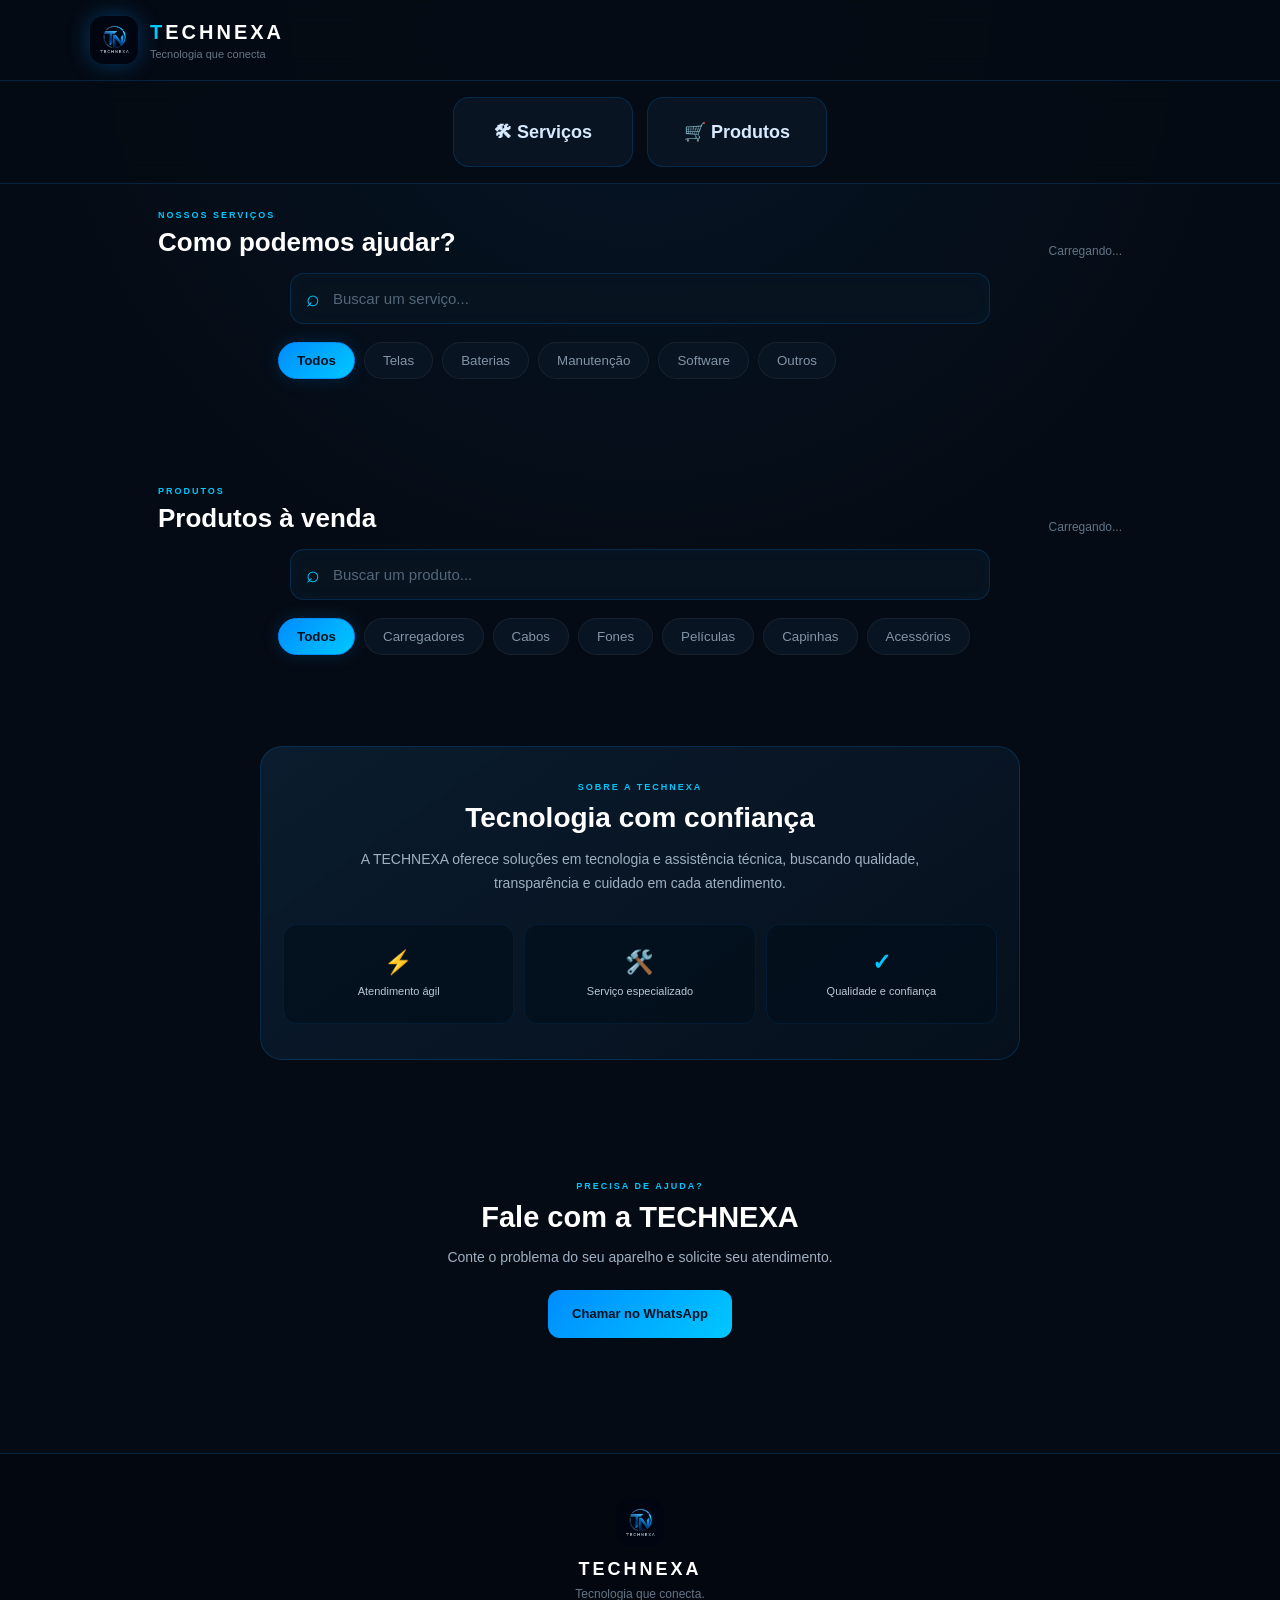
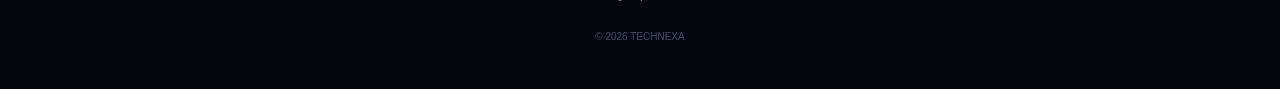
==== commit 02b61afd: "Aumenta botoes de servicos e produtos" ====
--- a/index.html
+++ b/index.html
@@ -60,7 +60,7 @@
 
     </header>
 
-    <nav class="atalhos-topo">
+   <nav class="atalhos-topo">
 
     <a
         href="#servicos"
@@ -77,7 +77,6 @@
     </a>
 
 </nav>
-
     <main>
 
         <!-- =========================
--- a/style.css
+++ b/style.css
@@ -1745,4 +1745,39 @@
     -webkit-box-orient: vertical;
 
     overflow: hidden;
+}
+/* BOTÕES PRINCIPAIS MAIORES */
+
+.atalhos-topo {
+    gap: 14px;
+    padding: 16px;
+}
+
+.atalho-item {
+    min-height: 70px;
+    padding: 18px 24px;
+
+    display: flex;
+    align-items: center;
+    justify-content: center;
+
+    font-size: 18px;
+    font-weight: 700;
+
+    border-radius: 16px;
+}
+
+@media (max-width: 600px) {
+
+    .atalhos-topo {
+        gap: 12px;
+        padding: 14px;
+    }
+
+    .atalho-item {
+        min-height: 68px;
+        padding: 16px 18px;
+
+        font-size: 17px;
+    }
 }
